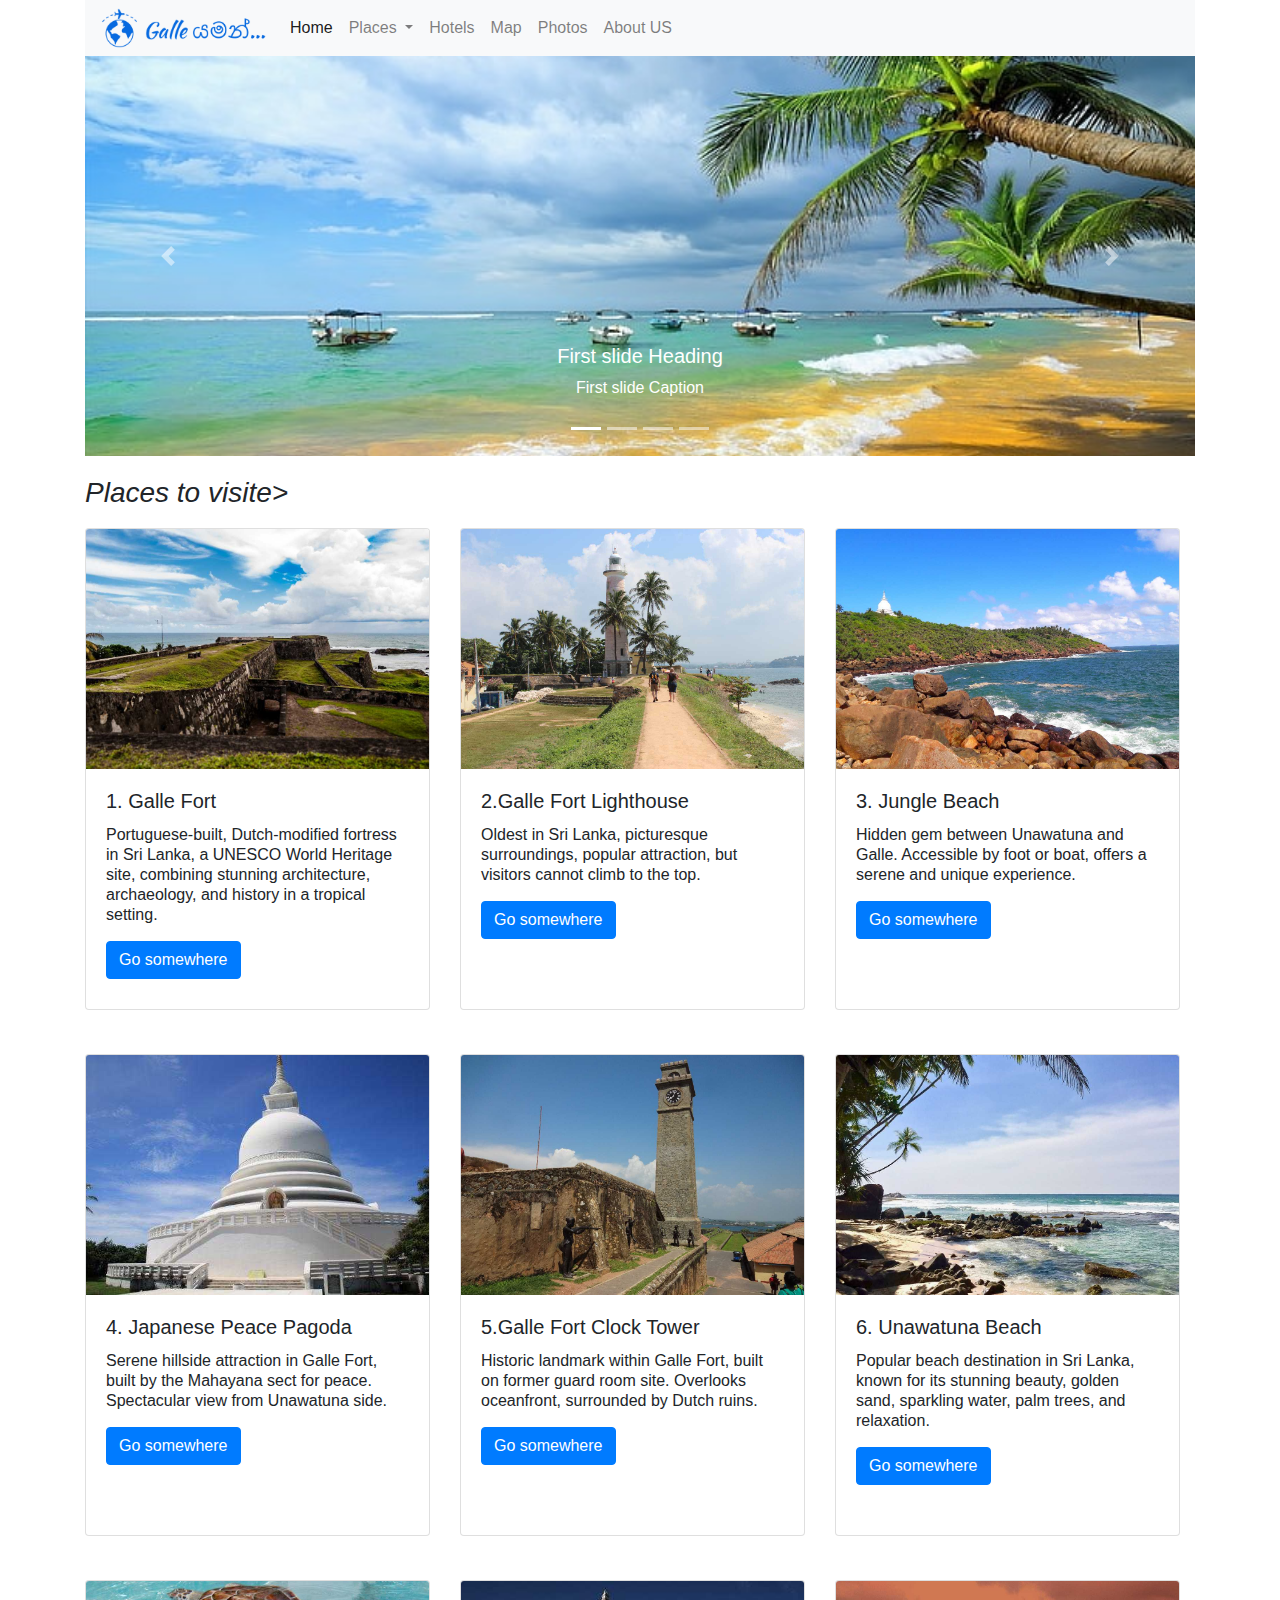
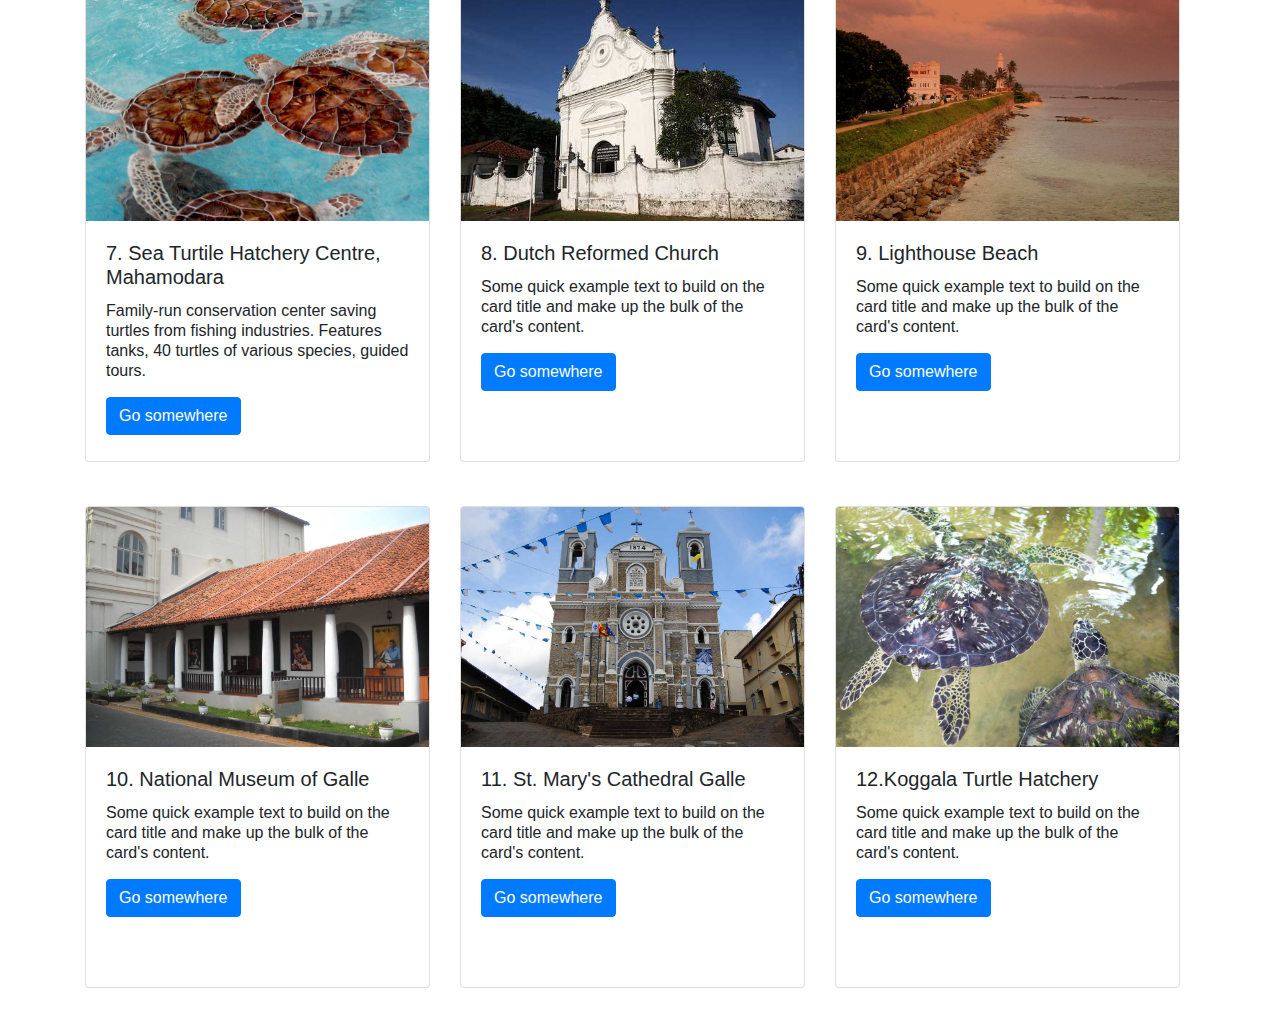
==== index.html @ 8335c32e "Uploaded the code first time" ====
<!DOCTYPE html>
<html lang="en">
  <head>
    <meta charset="utf-8">
	<meta http-equiv="X-UA-Compatible" content="IE=edge">
	<meta name="viewport" content="width=device-width, initial-scale=1">
    <title>Untitled Document</title>
    <!-- Bootstrap -->
  <link href="css/bootstrap-4.4.1.css" rel="stylesheet">
  <link href="style.css" rel="stylesheet" type="text/css">
  </head>
  <body>
<div class="container-fluid">
  <div class="container">
    <nav class="navbar navbar-expand-lg navbar-light bg-light"> <a class="navbar-brand" href="#">&nbsp;</a>
      <button class="navbar-toggler" type="button" data-toggle="collapse" data-target="#navbarSupportedContent1" aria-controls="navbarSupportedContent1" aria-expanded="false" aria-label="Toggle navigation"> <span class="navbar-toggler-icon"></span> </button>
      <div class="collapse navbar-collapse" id="navbarSupportedContent1">
        <ul class="navbar-nav mr-auto">
          <li class="nav-item active"> <a class="nav-link" href="index.html">Home <span class="sr-only">(current)</span></a> </li>
          
          <li class="nav-item dropdown"> <a class="nav-link dropdown-toggle" href="#" id="navbarDropdown1" role="button" data-toggle="dropdown" aria-haspopup="true" aria-expanded="false"> Places </a>
            <div class="dropdown-menu" aria-labelledby="navbarDropdown1"> 
              <a class="dropdown-item" href="#">1. Galle Fort</a> 
              <a class="dropdown-item" href="#">2. Galle Fort Lighthouse</a>
              <a class="dropdown-item" href="#">3. Jungle Beach</a>
              <a class="dropdown-item" href="#">4. Japanese Peace Pegoda</a>
              <a class="dropdown-item" href="#">5. Galle Fort Clock Tower</a>
              <a class="dropdown-item" href="#">6. Unawatuna Beach</a>
              <a class="dropdown-item" href="#">7. Sea Turtle Hetchery Centre, Mahamodara</a>
              <a class="dropdown-item" href="#">8. Dutch Reformed Church</a>
              <a class="dropdown-item" href="#">9. Lighthouse Beach</a>
              <a class="dropdown-item" href="#">10. National Museum of Galle</a>
              <a class="dropdown-item" href="#">11. St. Mary's Cathedral Galle</a>
              <a class="dropdown-item" href="#">12. Koggala Turtle Hatchery</a>
              <a class="dropdown-item" href="#">13. Barefoot Store</a>
              <a class="dropdown-item" href="#">14. National Maritime Museum Galle</a>
              <a class="dropdown-item" href="#">15. Flag Rock</a>
              <a class="dropdown-item" href="#">16. Dutch Hospital Shopping Precinct</a>
              <a class="dropdown-item" href="#">17. Historical Mansion Museum, Galle</a>
              <a class="dropdown-item" href="#">18. Sinharaja Forest Reserve</a>
              <a class="dropdown-item" href="#">19. Whale watching in Mirissa</a>
              <a class="dropdown-item" href="#">20. Meeran Jumma Masjid</a>
              <a class="dropdown-item" href="#">21. Hikkaduwa Beach</a>
              <a class="dropdown-item" href="#">22. Dalawella Beach</a>
              <a class="dropdown-item" href="#">23. Ahungalla Beach</a>
              <a class="dropdown-item" href="#">24. Induruwa Beach</a>
              <a class="dropdown-item" href="#">25. Rumansala south Beach</a>
              <a class="dropdown-item" href="#">26. Sri Sudharmalaya Buddhist Temple</a>
              
              
              
              <div class="dropdown-divider"></div>
              <a class="dropdown-item" href="#">Something else here</a> 
            </div>
          </li>
          <li class="nav-item"> <a class="nav-link" href="hotels.html">Hotels</a></li>
          <li class="nav-item"> <a class="nav-link" href="#" >Map</a></li>
          <li class="nav-item"> <a class="nav-link" href="#">Photos</a></li>
          <li class="nav-item"> <a class="nav-link" href="#">About US</a></li>
          <li class="nav-item"> </li>
          <li class="nav-item"> </li>
        </ul>
        <form class="form-inline my-2 my-lg-0">
        </form>
      </div>
    </nav>
    <div id="carouselExampleIndicators1" class="carousel slide" data-ride="carousel" style="background-color: grey">
      <ol class="carousel-indicators">
        <li data-target="#carouselExampleIndicators1" data-slide-to="0" class="active"></li>
        <li data-target="#carouselExampleIndicators1" data-slide-to="1"></li>
        <li data-target="#carouselExampleIndicators1" data-slide-to="2"></li>
        <li data-target="#carouselExampleIndicators1" data-slide-to="3"></li>
      </ol>
      <div class="carousel-inner" role="listbox">
        <div class="carousel-item carousel-item1 active"> 
          <div class="carousel-caption">
            <h5>First slide Heading</h5>
            <p>First slide Caption</p>
          </div>
        </div>
  <div class="carousel-item carousel-item2"> 
    <div class="carousel-caption">
      <h5>Third slide Heading</h5>
      <p>Third slide Caption</p>
      </div>
    </div>
        <div class="carousel-item carousel-item3"> 
          <div class="carousel-caption">
            <h5>Third slide Heading</h5>
            <p>Third slide Caption</p>
          </div>
        </div>
        <div class="carousel-item carousel-item4"> 
          <div class="carousel-caption">
            <h5>Third slide Heading</h5>
            <p>Third slide Caption</p>
          </div>
        </div>
  <a class="carousel-control-prev" href="#carouselExampleIndicators1" role="button" data-slide="prev"> <span class="carousel-control-prev-icon" aria-hidden="true"></span> <span class="sr-only">Previous</span> </a> <a class="carousel-control-next" href="#carouselExampleIndicators1" role="button" data-slide="next"> <span class="carousel-control-next-icon" aria-hidden="true"></span> <span class="sr-only">Next</span> </a> </div>
    </div>
    <div class="container container1">
      <h3 class=""><em>Places to visite&gt;</em></h3>
  <div class="container" style="padding-left: 0; padding-right: ">
    <div class="row">
      <div class="col-lg-4">
        <div class="card col-md-4 col-lg-12"> <div class="card-img-top cart-img-1"> </div>
          <div class="card-body">
            <h5 class="card-title">1. Galle Fort</h5>
            <p class="card-text text-left">Portuguese-built, Dutch-modified fortress in Sri Lanka, a UNESCO World Heritage site, combining stunning architecture, archaeology, and history in a tropical setting.</p>
            <a href="#" class="btn btn-primary">Go somewhere</a> 
            </div>
          </div>
        &nbsp;</div>
      <div class="col-lg-4">
        <div class="card col-md-4 col-lg-12"> <div class="card-img-top cart-img-2"> </div>
          <div class="card-body">
            <h5 class="card-title">2.Galle Fort Lighthouse</h5>
            <p class="card-text">Oldest in Sri Lanka, picturesque surroundings, popular attraction, but visitors cannot climb to the top.</p>
            <a href="#" class="btn btn-primary">Go somewhere</a> </div>
          </div>
        &nbsp;</div>
      <div class="col-lg-4">
        <div class="card col-md-4 col-lg-12"> <div class="card-img-top cart-img-3"> </div>
          <div class="card-body">
            <h5 class="card-title">3. Jungle Beach</h5>
            <p class="card-text">Hidden gem between Unawatuna and Galle. Accessible by foot or boat, offers a serene and unique experience.</p>
            <a href="#" class="btn btn-primary">Go somewhere</a> </div>
          </div>
        &nbsp;</div>
      </div>
    <div class="row">
      <div class="col-lg-4">
        <div class="card col-md-4 col-lg-12"> <div class="card-img-top cart-img-4"> </div>
          <div class="card-body">
            <h5 class="card-title">4. Japanese Peace Pagoda</h5>
            <p class="card-text">Serene hillside attraction in Galle Fort, built by the Mahayana sect for peace. Spectacular view from Unawatuna side.</p>
            <a href="#" class="btn btn-primary">Go somewhere</a></div>
          </div>
        &nbsp;</div>
      <div class="col-lg-4">
        <div class="card col-md-4 col-lg-12"> <div class="card-img-top cart-img-5"> </div>
          <div class="card-body">
            <h5 class="card-title">5.Galle Fort Clock Tower</h5>
            <p class="card-text">Historic landmark within Galle Fort, built on former guard room site. Overlooks oceanfront, surrounded by Dutch ruins.</p>
            <a href="#" class="btn btn-primary">Go somewhere</a></div>
          </div>
        &nbsp;</div>
      <div class="col-lg-4">
        <div class="card col-md-4 col-lg-12"> <div class="card-img-top cart-img-6"> </div>
          <div class="card-body">
            <h5 class="card-title">6. Unawatuna Beach</h5>
            <p class="card-text">Popular beach destination in Sri Lanka, known for its stunning beauty, golden sand, sparkling water, palm trees, and relaxation.</p>
            <a href="#" class="btn btn-primary">Go somewhere</a></div>
          </div>
        &nbsp;</div>
      </div>
    <div class="row">
      <div class="col-lg-4">
        <div class="card col-md-4 col-lg-12"> <div class="card-img-top cart-img-7"> </div>
          <div class="card-body">
            <h5 class="card-title">7. Sea Turtile Hatchery Centre, Mahamodara</h5>
            <p class="card-text">Family-run conservation center saving turtles from fishing industries. Features tanks, 40 turtles of various species, guided tours.</p>
            <a href="#" class="btn btn-primary">Go somewhere</a></div>
          </div>
        &nbsp;</div>
      <div class="col-lg-4">
        <div class="card col-md-4 col-lg-12"> <div class="card-img-top cart-img-8"> </div>
          <div class="card-body">
            <h5 class="card-title">8. Dutch Reformed Church</h5>
            <p class="card-text">Some quick example text to build on the card title and make up the bulk of the card's content.</p>
            <a href="#" class="btn btn-primary">Go somewhere</a></div>
          </div>
        &nbsp;</div>
      <div class="col-lg-4">
        <div class="card col-md-4 col-lg-12"> <div class="card-img-top cart-img-9"> </div>
          <div class="card-body">
            <h5 class="card-title">9. Lighthouse Beach</h5>
            <p class="card-text">Some quick example text to build on the card title and make up the bulk of the card's content.</p>
            <a href="#" class="btn btn-primary">Go somewhere</a></div>
          </div>
        &nbsp;</div>
      </div>
    <div class="row">
      <div class="col-lg-4">
        <div class="card col-md-4 col-lg-12"> <div class="card-img-top cart-img-10"> </div>
          <div class="card-body">
            <h5 class="card-title">10. National Museum of Galle</h5>
            <p class="card-text">Some quick example text to build on the card title and make up the bulk of the card's content.</p>
            <a href="#" class="btn btn-primary">Go somewhere</a></div>
          </div>
        &nbsp;</div>
      <div class="col-lg-4">
        <div class="card col-md-4 col-lg-12"> <div class="card-img-top cart-img-11"> </div>
          <div class="card-body">
            <h5 class="card-title">11. St. Mary's Cathedral Galle</h5>
            <p class="card-text">Some quick example text to build on the card title and make up the bulk of the card's content.</p>
            <a href="#" class="btn btn-primary">Go somewhere</a></div>
          </div>
        &nbsp;</div>
      <div class="col-lg-4">
        <div class="card col-md-4 col-lg-12"> <div class="card-img-top cart-img-12"> </div>
          <div class="card-body">
            <h5 class="card-title">12.Koggala Turtle Hatchery</h5>
            <p class="card-text">Some quick example text to build on the card title and make up the bulk of the card's content.</p>
            <a href="#" class="btn btn-primary">Go somewhere</a></div>
          </div>
        &nbsp;</div>
      </div>
    </div>
  </div>
  </div>
</div>
<!-- body code goes here -->
	<!-- jQuery (necessary for Bootstrap's JavaScript plugins) --> 
	<script src="js/jquery-3.4.1.min.js"></script>

	<!-- Include all compiled plugins (below), or include individual files as needed -->
	<script src="js/popper.min.js"></script> 
	<script src="js/bootstrap-4.4.1.js"></script>
  </body>
</html>
---- style.css ----
.carousel-inner .carousel-item.active .d-block.mx-auto {
}
.carousel-item > img {
    width: 100%;
	height: 400px;
	background-size: cover;
	background-position: center
https://encrypted-tbn2.gstatic.com/images?q=tbn:ANd9GcQfy-5I76jy3GWAch8vVCTjsGsZKeQMLvMKj8sd3qapRP8qzIwmhttps://encrypted-tbn2.gstatic.com/images?q=tbn:ANd9GcQfy-5I76jy3GWAch8vVCTjsGsZKeQMLvMKj8sd3qapRP8qzIwmhttps://encrypted-tbn2.gstatic.com/images?q=tbn:ANd9GcQfy-5I76jy3GWAch8vVCTjsGsZKeQMLvMKj8sd3qapRP8qzIwmhttps://encrypted-tbn2.gstatic.com/images?q=tbn:ANd9GcQfy-5I76jy3GWAch8vVCTjsGsZKeQMLvMKj8sd3qapRP8qzIwm}

.carousel-item1 {
	background-image: url("images/banner-img-1.jpg");
}

.carousel-item {
	height: 400px;
	background-size: cover;
	background-repeat: no-repeat;
	background-position: center;
}

.carousel-item2 {
	background-image: url("images/banner-img-2.jpg");
}

.carousel-item3 {
	background-image: url("images/banner-img-3.jpg");
}

.carousel-item4 {
	background-image: url("images/banner-img-4.jpg");
}


@media (max-width:575px){
	.container-fluid{
    padding-left: 0;
    padding-right: 0;
    text-shadow: 0px 0px #BF0003;
    background-color: #FF1F23;
	}


	
	.container{
		padding-left: 0;
		padding-right: 0;
	}
}
h3 {
	padding-top: 20px;
	padding-bottom: 10px;
	
}


.container1 {
	padding-left: 0;
	padding-right: 0;
}


.navbar-nav > li:hover{
	border-bottom: 2px solid #46A0F5;
}






.navbar > a {
	width: 165px;
	background-image: url("images/logo.png");
	background-size: cover;
	background-position: center;
	background-repeat: no-repeat;

}


.card{
	padding-left: 0;
	padding-right: 0;
}

.card > div{
	width: 100%;
	height: 240px;
	background-size: cover;
	background-repeat: no-repeat;
	background-position: center;
}

.cart-img-1 {
	background-image: url("images/galle-fort.jpg");
}

.card-text {
	line-height: 20px;
}



.row {
	margin-bottom: 20px
}

.cart-img-2 {
	background-image: url("images/gall-fort-lighthouse.jpeg");
}

.cart-img-3 {
		background-image: url("images/Jungle-beach.jpg");

}

.cart-img-4 {
			background-image: url("images/japanese-peace-pagoda.jpg");

}

.cart-img-5 {
			background-image: url("images/galle-fort-clock-tower.jpg");

}

.cart-img-6 {
	
}

.cart-img-6 {
			background-image: url("images/unawatuna-beach.jpg");

}

.cart-img-7 {
			background-image: url("images/sea-turtle-hatchery.jpg");
}

.cart-img-8 {
			background-image: url("images/dutch-reformed-church.jpg");
}

.cart-img-9 {
			background-image: url("images/lighthouse-beach.jpg");
}

.cart-img-10 {
			background-image: url("images/national-museum.jpg");
}

.cart-img-11 {
			background-image: url("images/mary's-cathedral.jpg");
}

.cart-img-12 {
	
}

.cart-img-12 {
			background-image: url("images/koggala-turtle-hatchery.jpg");

}
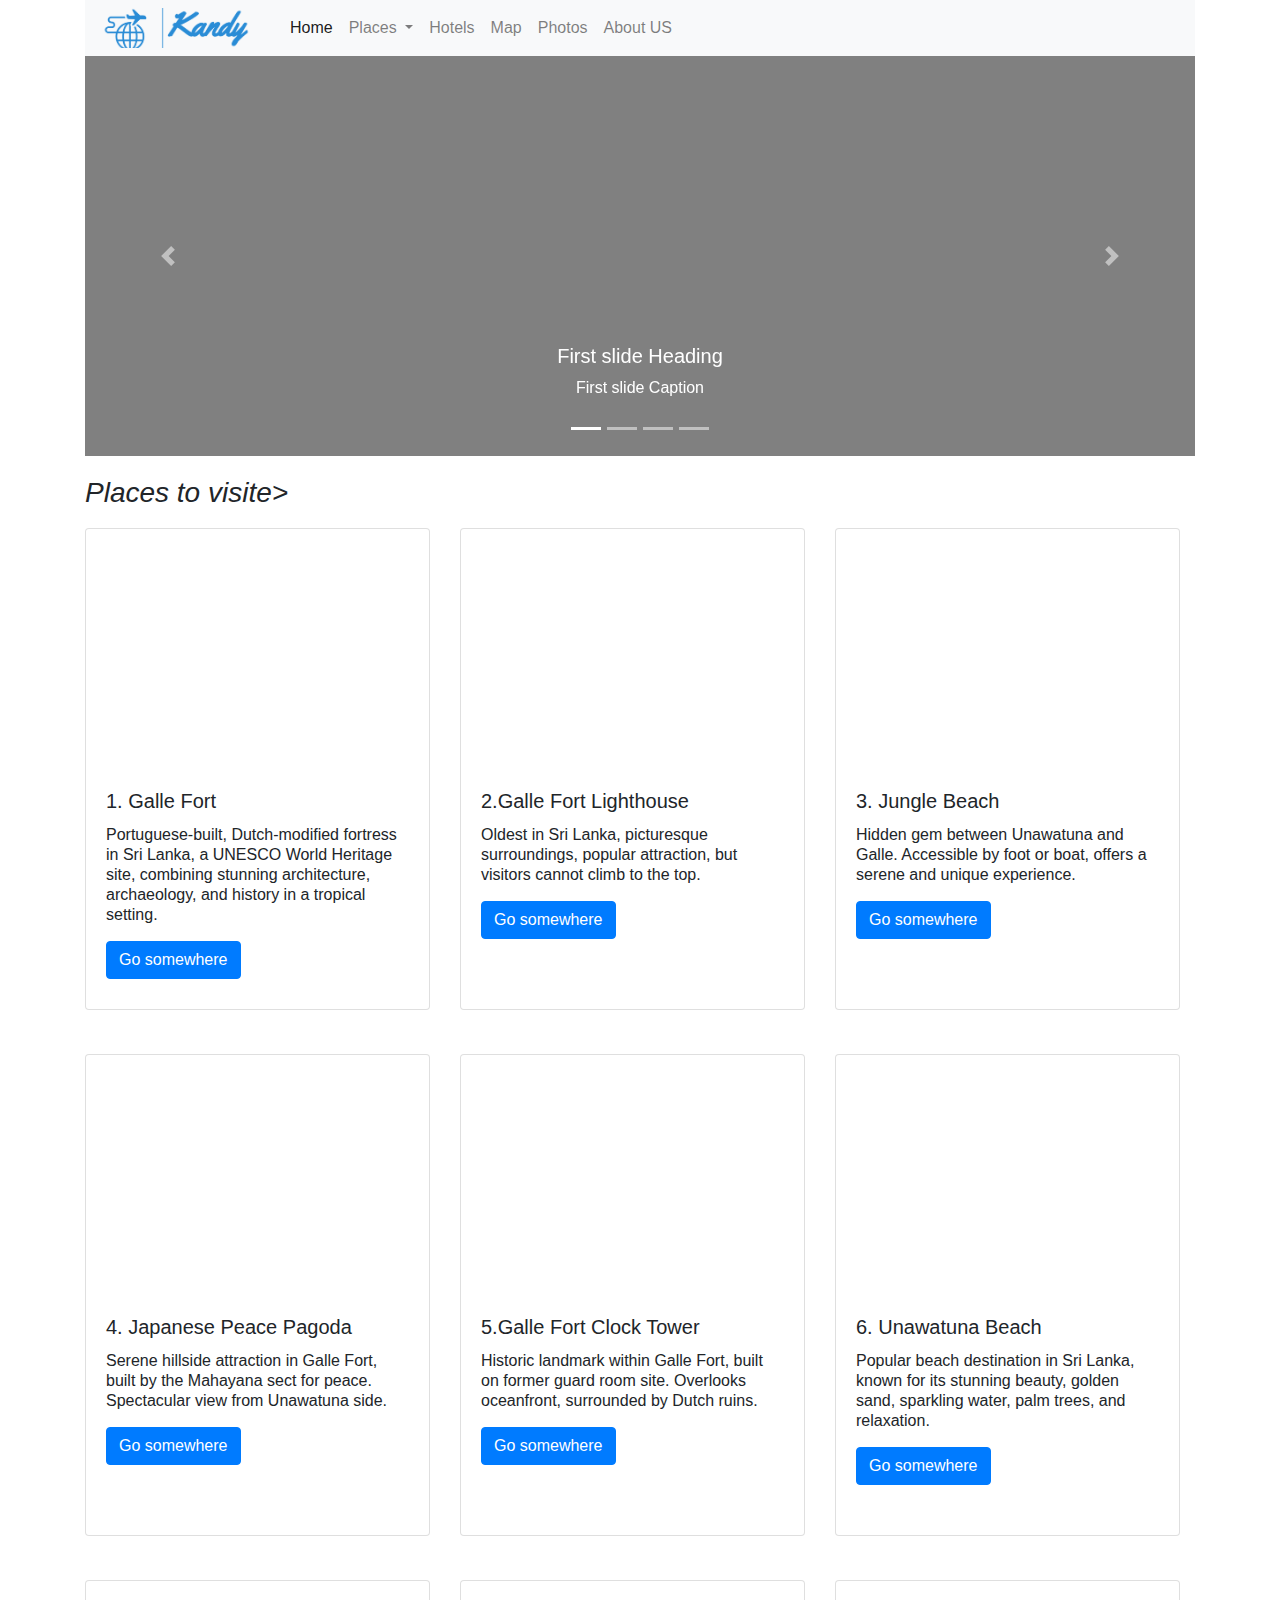
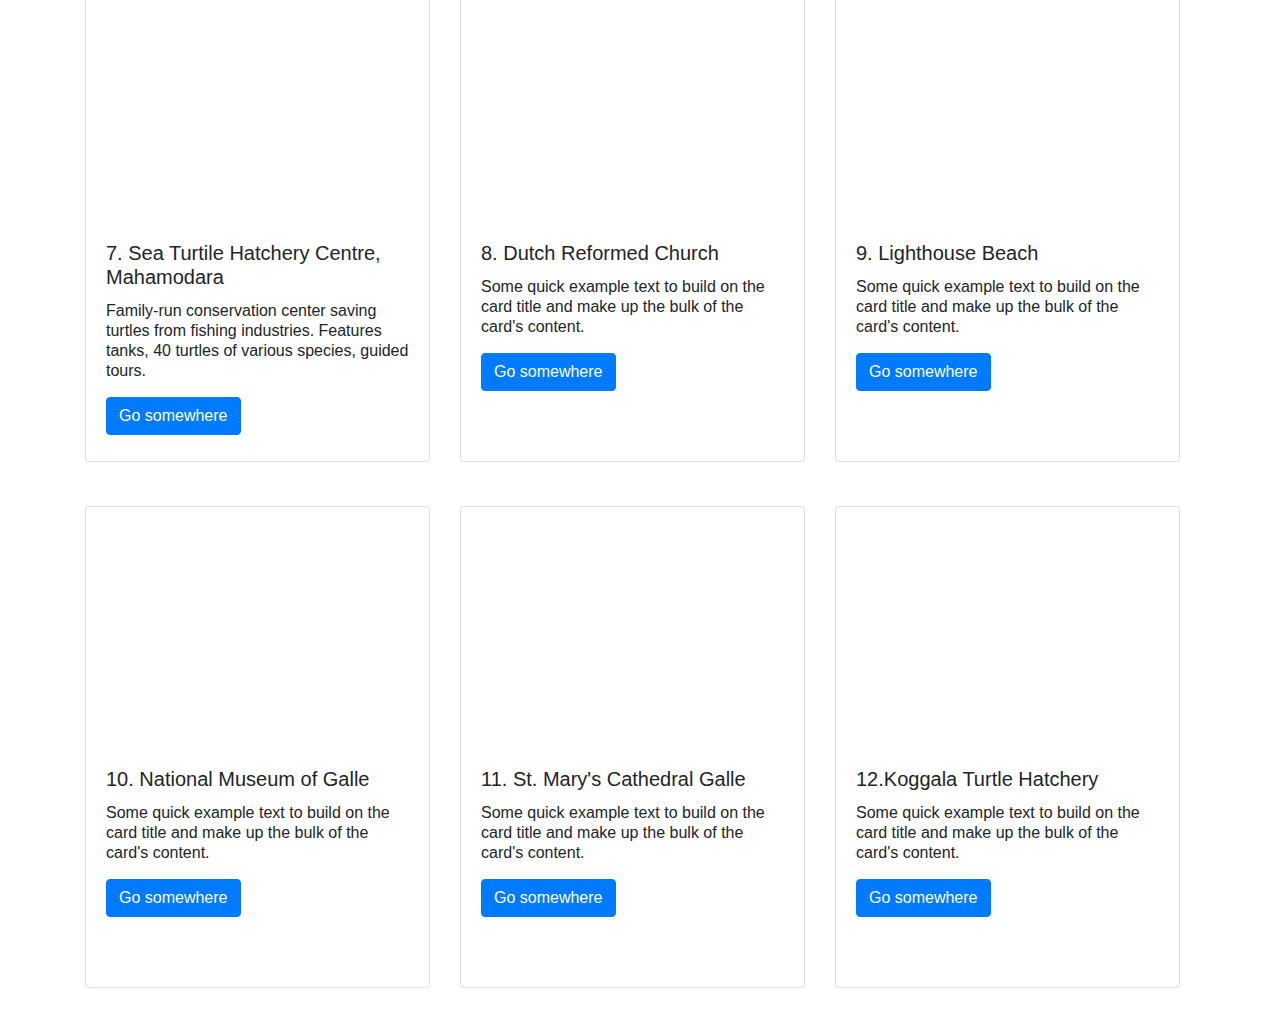
==== commit 94460d9a: "Removed red color background" ====
--- a/index.html
+++ b/index.html
@@ -20,7 +20,7 @@
           
           <li class="nav-item dropdown"> <a class="nav-link dropdown-toggle" href="#" id="navbarDropdown1" role="button" data-toggle="dropdown" aria-haspopup="true" aria-expanded="false"> Places </a>
             <div class="dropdown-menu" aria-labelledby="navbarDropdown1"> 
-              <a class="dropdown-item" href="#">1. Galle Fort</a> 
+              <a class="dropdown-item" href="#">1. Temple of the Sacred Tooth Relic</a> 
               <a class="dropdown-item" href="#">2. Galle Fort Lighthouse</a>
               <a class="dropdown-item" href="#">3. Jungle Beach</a>
               <a class="dropdown-item" href="#">4. Japanese Peace Pegoda</a>
--- a/style.css
+++ b/style.css
@@ -36,7 +36,6 @@
     padding-left: 0;
     padding-right: 0;
     text-shadow: 0px 0px #BF0003;
-    background-color: #FF1F23;
 	}
 
 
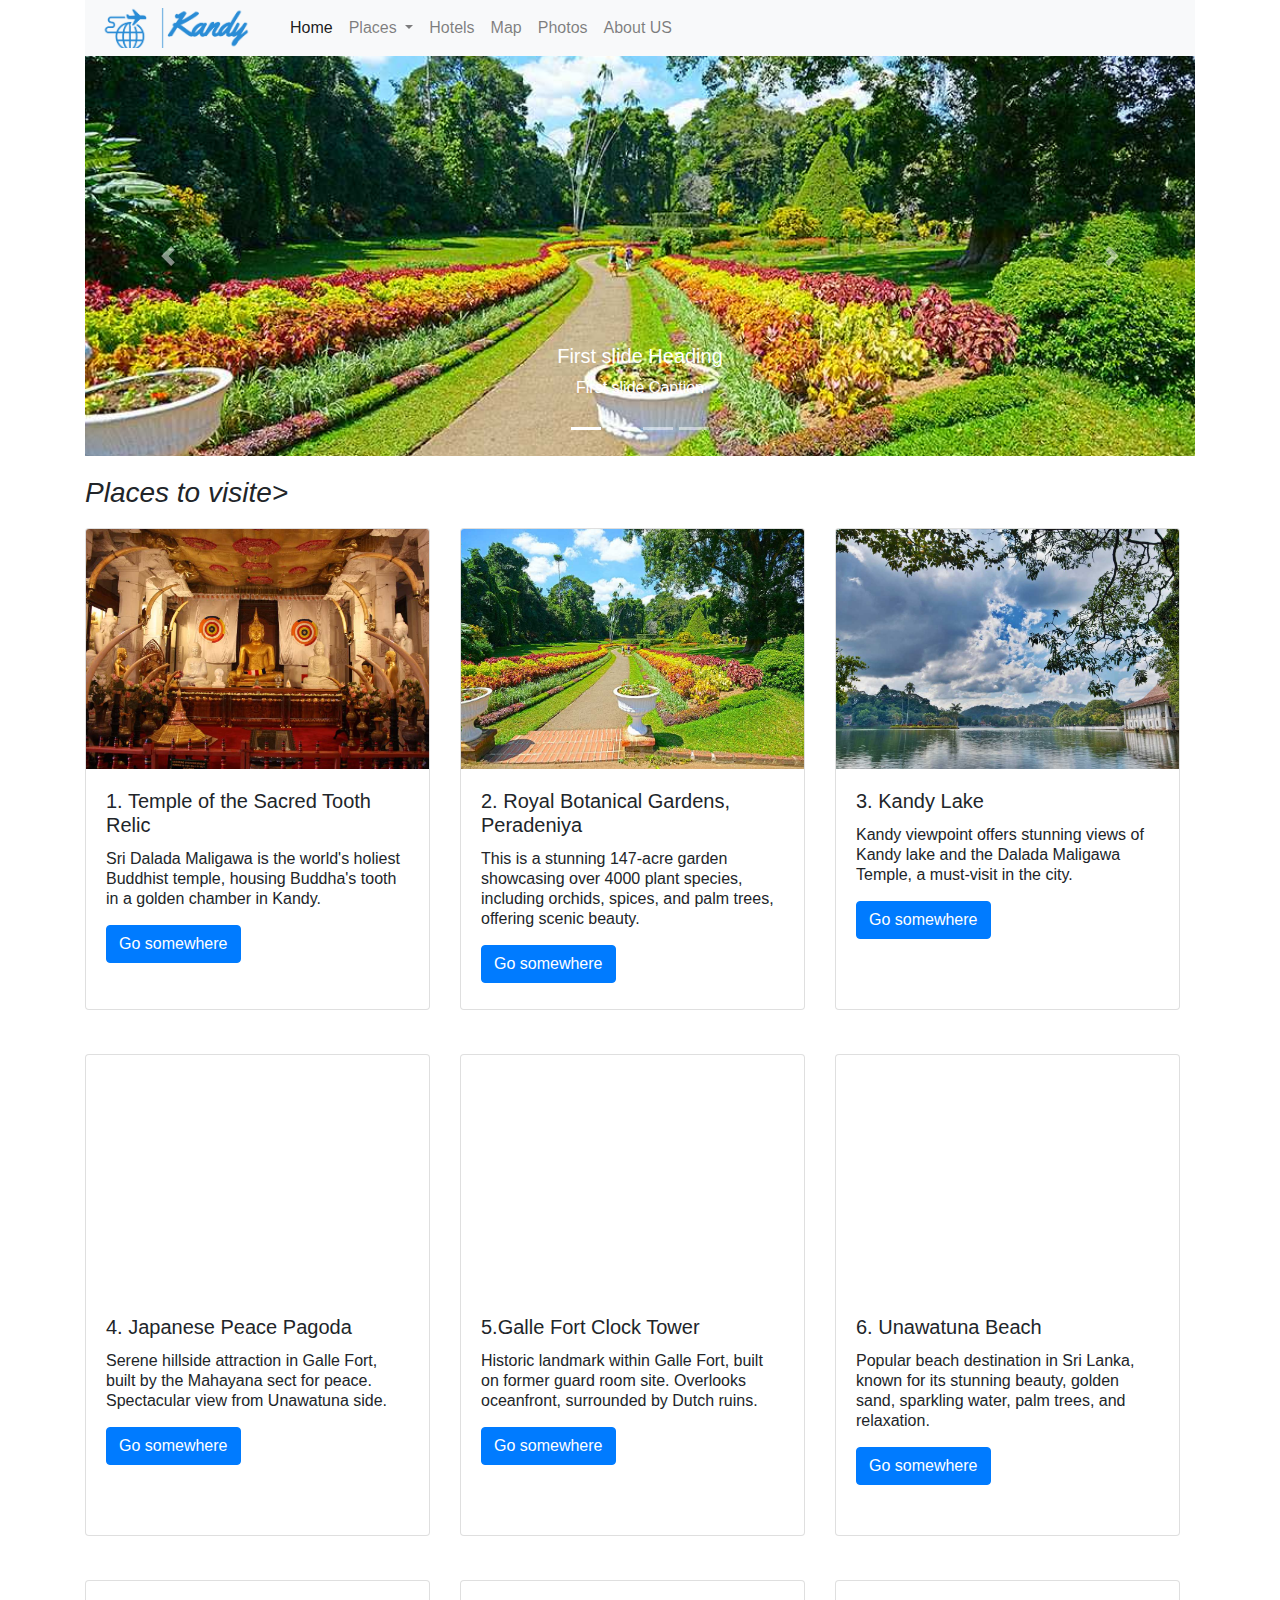
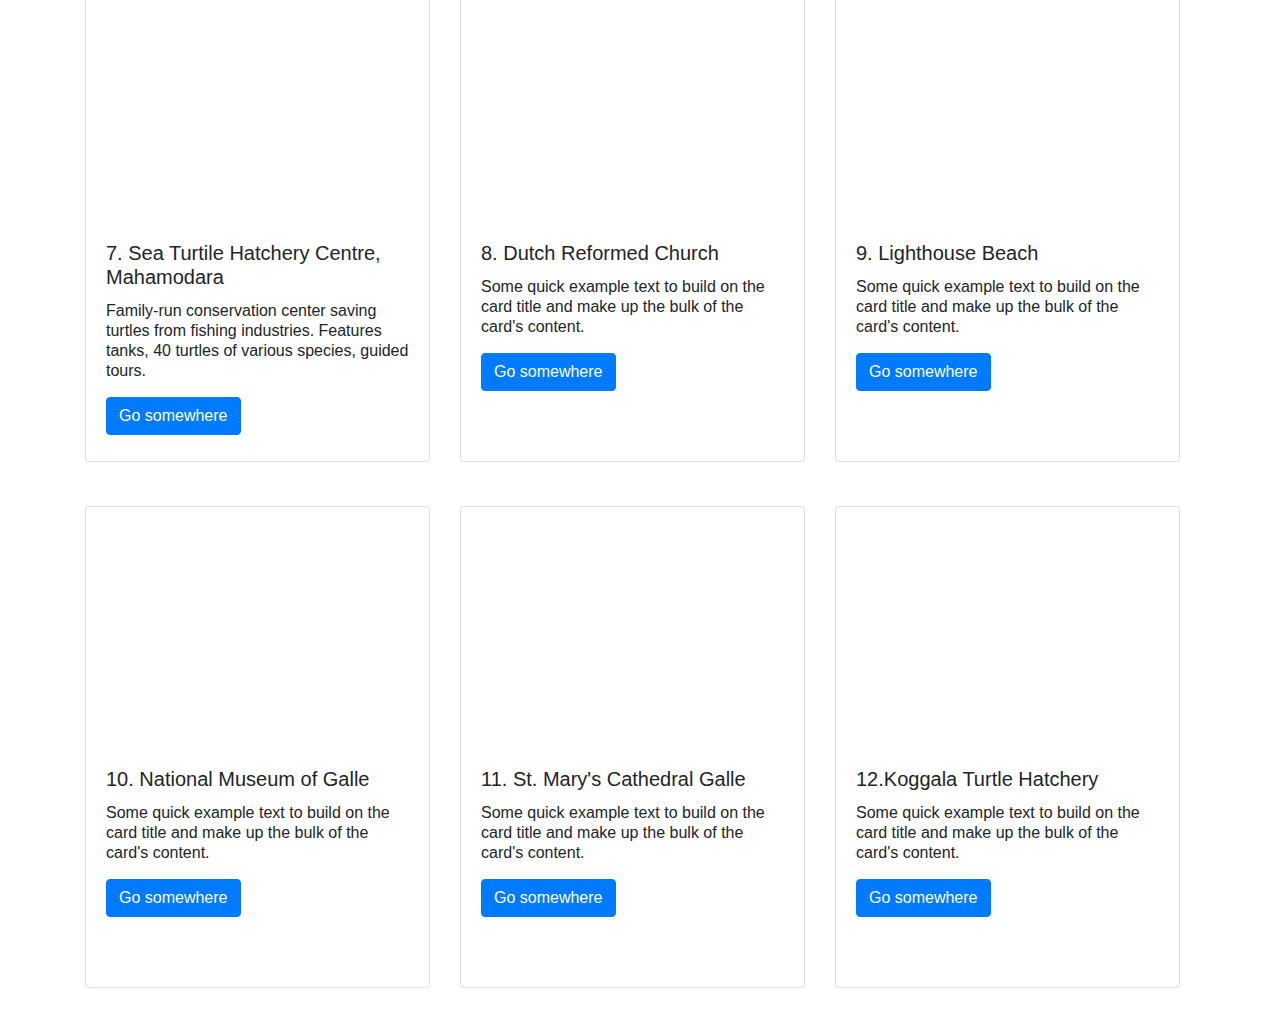
==== commit a94f1374: "commit" ====
--- a/index.html
+++ b/index.html
@@ -21,8 +21,8 @@
           <li class="nav-item dropdown"> <a class="nav-link dropdown-toggle" href="#" id="navbarDropdown1" role="button" data-toggle="dropdown" aria-haspopup="true" aria-expanded="false"> Places </a>
             <div class="dropdown-menu" aria-labelledby="navbarDropdown1"> 
               <a class="dropdown-item" href="#">1. Temple of the Sacred Tooth Relic</a> 
-              <a class="dropdown-item" href="#">2. Galle Fort Lighthouse</a>
-              <a class="dropdown-item" href="#">3. Jungle Beach</a>
+              <a class="dropdown-item" href="#">2. Royal Botanical Gardens, Peradeniya</a>
+              <a class="dropdown-item" href="#">3. Kandy Lake</a>
               <a class="dropdown-item" href="#">4. Japanese Peace Pegoda</a>
               <a class="dropdown-item" href="#">5. Galle Fort Clock Tower</a>
               <a class="dropdown-item" href="#">6. Unawatuna Beach</a>
@@ -105,8 +105,8 @@
       <div class="col-lg-4">
         <div class="card col-md-4 col-lg-12"> <div class="card-img-top cart-img-1"> </div>
           <div class="card-body">
-            <h5 class="card-title">1. Galle Fort</h5>
-            <p class="card-text text-left">Portuguese-built, Dutch-modified fortress in Sri Lanka, a UNESCO World Heritage site, combining stunning architecture, archaeology, and history in a tropical setting.</p>
+            <h5 class="card-title">1. Temple of the Sacred Tooth Relic</h5>
+            <p class="card-text text-left">Sri Dalada Maligawa is the world's holiest Buddhist temple, housing Buddha's tooth in a golden chamber in Kandy.</p>
             <a href="#" class="btn btn-primary">Go somewhere</a> 
             </div>
           </div>
@@ -114,16 +114,16 @@
       <div class="col-lg-4">
         <div class="card col-md-4 col-lg-12"> <div class="card-img-top cart-img-2"> </div>
           <div class="card-body">
-            <h5 class="card-title">2.Galle Fort Lighthouse</h5>
-            <p class="card-text">Oldest in Sri Lanka, picturesque surroundings, popular attraction, but visitors cannot climb to the top.</p>
+            <h5 class="card-title">2. Royal Botanical Gardens, Peradeniya</h5>
+            <p class="card-text">This is a stunning 147-acre garden showcasing over 4000 plant species, including orchids, spices, and palm trees, offering scenic beauty.</p>
             <a href="#" class="btn btn-primary">Go somewhere</a> </div>
           </div>
         &nbsp;</div>
       <div class="col-lg-4">
         <div class="card col-md-4 col-lg-12"> <div class="card-img-top cart-img-3"> </div>
           <div class="card-body">
-            <h5 class="card-title">3. Jungle Beach</h5>
-            <p class="card-text">Hidden gem between Unawatuna and Galle. Accessible by foot or boat, offers a serene and unique experience.</p>
+            <h5 class="card-title">3. Kandy Lake</h5>
+            <p class="card-text">Kandy viewpoint offers stunning views of Kandy lake and the Dalada Maligawa Temple, a must-visit in the city.</p>
             <a href="#" class="btn btn-primary">Go somewhere</a> </div>
           </div>
         &nbsp;</div>
--- a/style.css
+++ b/style.css
@@ -35,7 +35,6 @@
 	.container-fluid{
     padding-left: 0;
     padding-right: 0;
-    text-shadow: 0px 0px #BF0003;
 	}
 
 
@@ -43,6 +42,12 @@
 	.container{
 		padding-left: 0;
 		padding-right: 0;
+	}
+	
+	h3 {
+		padding-left: 20px;
+		font-size: 20px;
+	
 	}
 }
 h3 {
@@ -91,7 +96,7 @@
 }
 
 .cart-img-1 {
-	background-image: url("images/galle-fort.jpg");
+	background-image: url("images/Temple-of-the-Sacred-Tooth-Relic.jpg");
 }
 
 .card-text {
@@ -105,11 +110,11 @@
 }
 
 .cart-img-2 {
-	background-image: url("images/gall-fort-lighthouse.jpeg");
+	background-image: url("images/Royal-Botanical-Gardens.jpg");
 }
 
 .cart-img-3 {
-		background-image: url("images/Jungle-beach.jpg");
+		background-image: url("images/Kandy-Lake.jpg");
 
 }
 
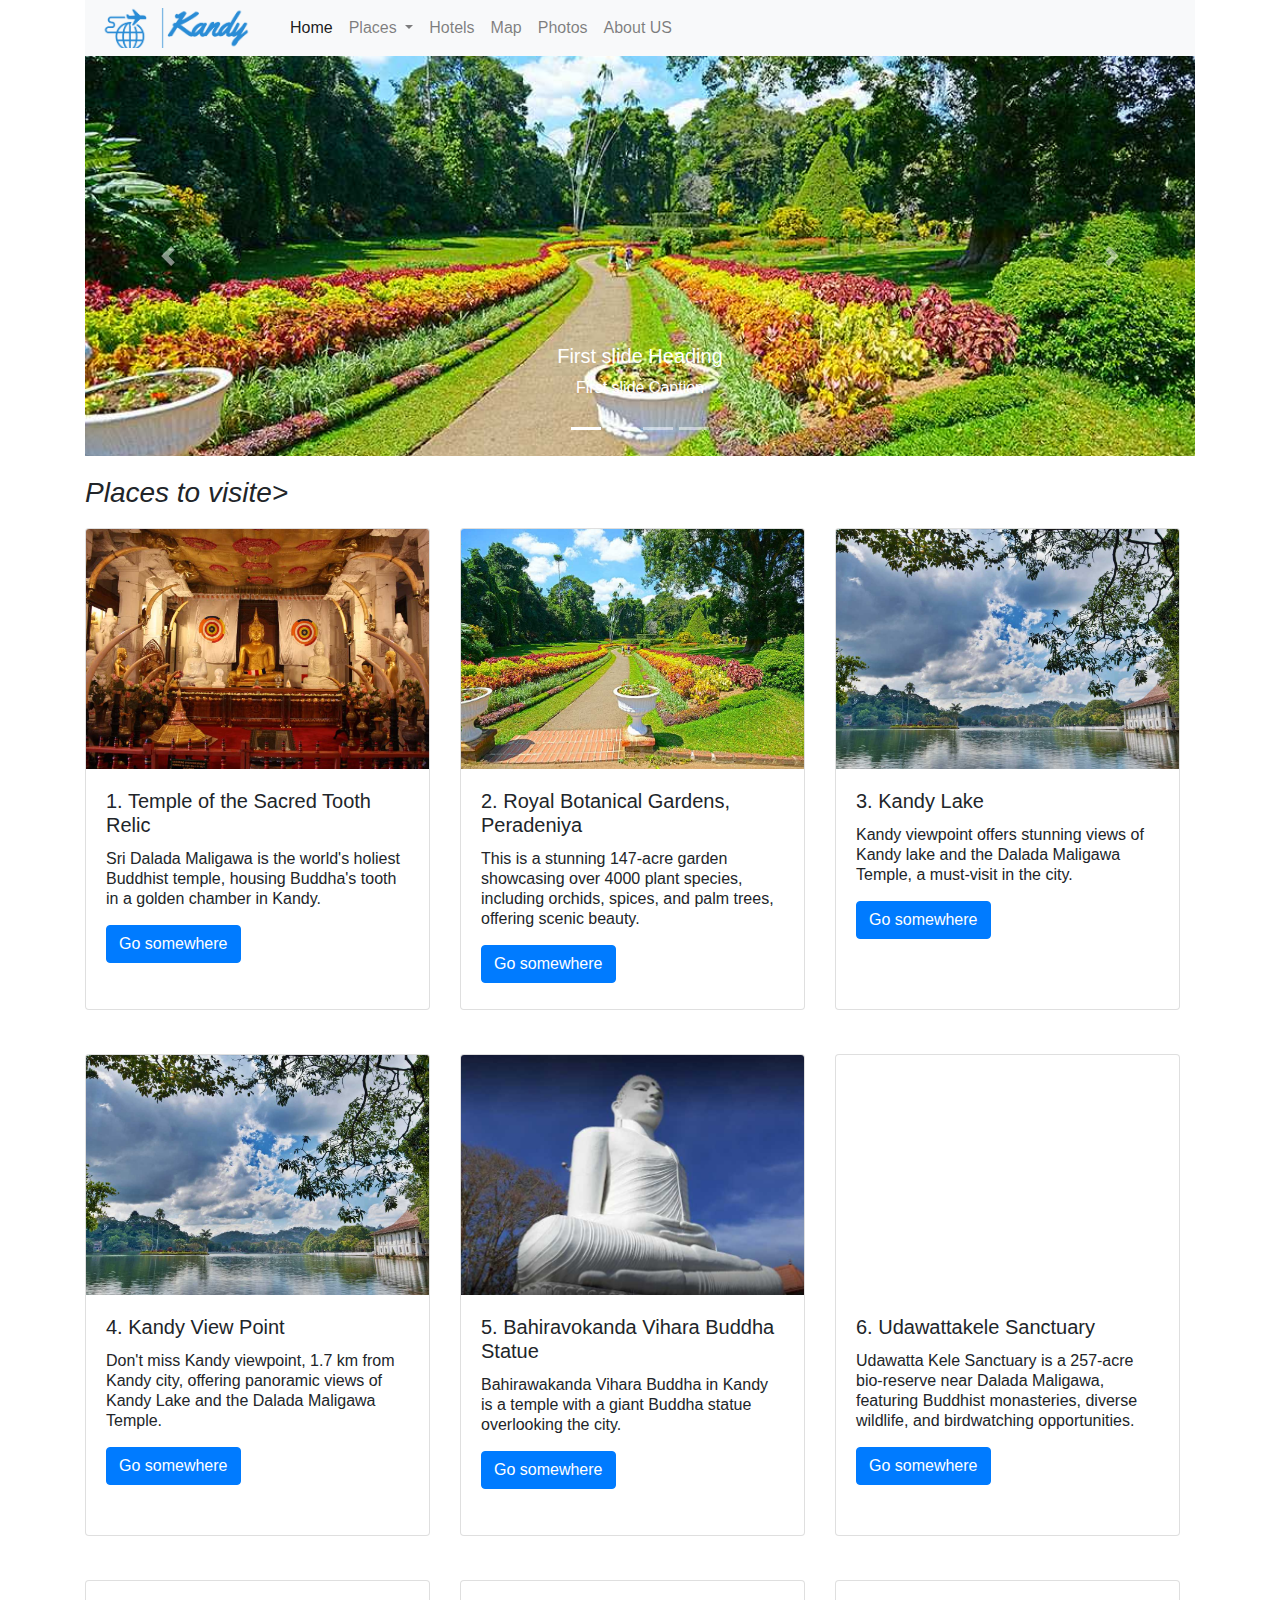
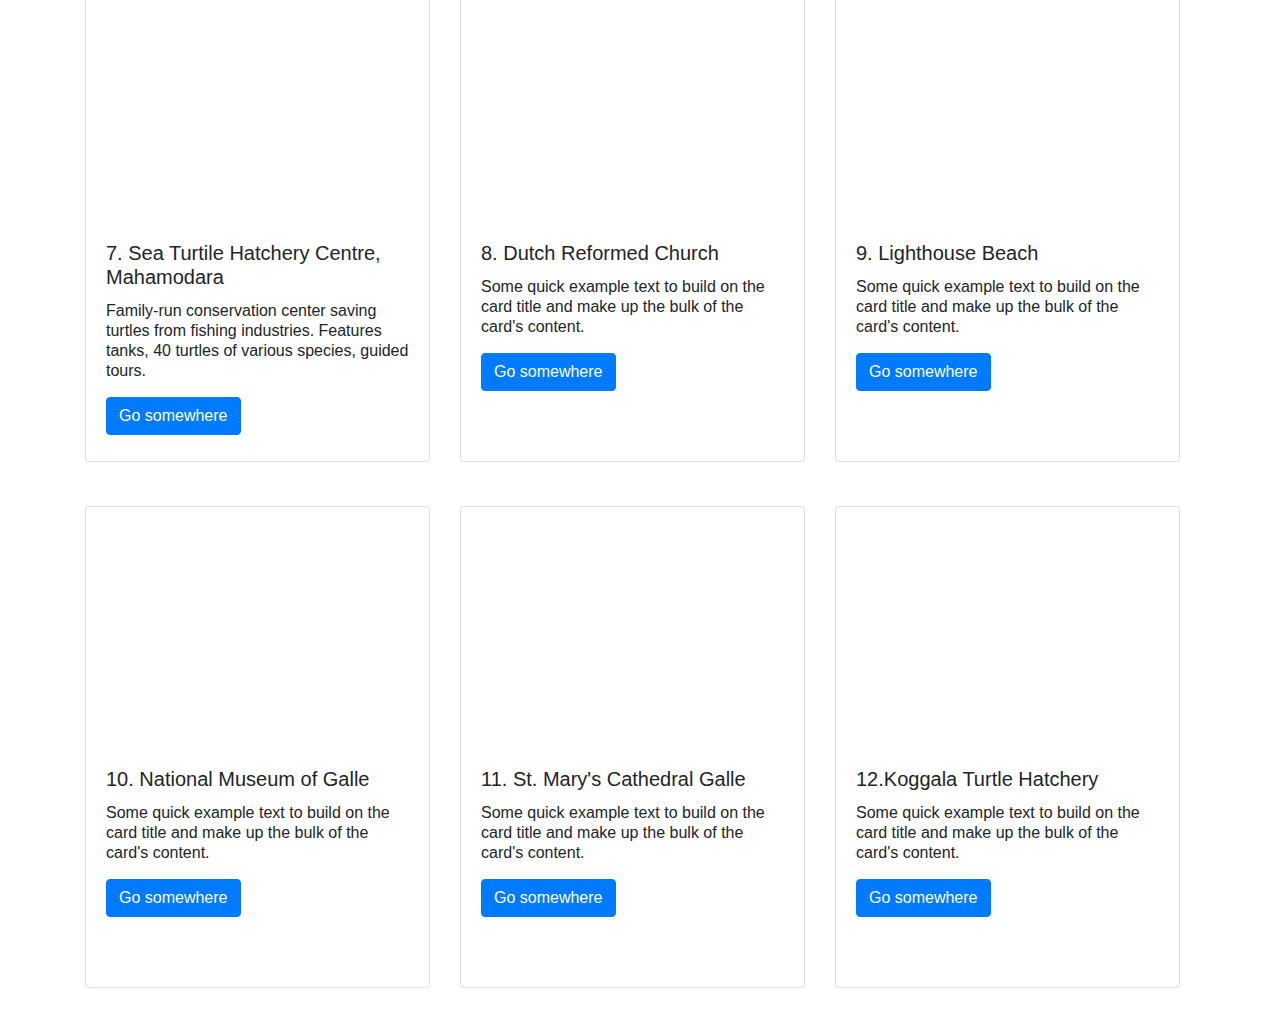
==== commit 45e89825: "commit" ====
--- a/index.html
+++ b/index.html
@@ -23,9 +23,9 @@
               <a class="dropdown-item" href="#">1. Temple of the Sacred Tooth Relic</a> 
               <a class="dropdown-item" href="#">2. Royal Botanical Gardens, Peradeniya</a>
               <a class="dropdown-item" href="#">3. Kandy Lake</a>
-              <a class="dropdown-item" href="#">4. Japanese Peace Pegoda</a>
-              <a class="dropdown-item" href="#">5. Galle Fort Clock Tower</a>
-              <a class="dropdown-item" href="#">6. Unawatuna Beach</a>
+              <a class="dropdown-item" href="#">4. Kandy View Point</a>
+              <a class="dropdown-item" href="#">5. Bahiravokanda Vihara Buddha Statue</a>
+              <a class="dropdown-item" href="#">6. Udawattakele Sanctuary</a>
               <a class="dropdown-item" href="#">7. Sea Turtle Hetchery Centre, Mahamodara</a>
               <a class="dropdown-item" href="#">8. Dutch Reformed Church</a>
               <a class="dropdown-item" href="#">9. Lighthouse Beach</a>
@@ -132,24 +132,24 @@
       <div class="col-lg-4">
         <div class="card col-md-4 col-lg-12"> <div class="card-img-top cart-img-4"> </div>
           <div class="card-body">
-            <h5 class="card-title">4. Japanese Peace Pagoda</h5>
-            <p class="card-text">Serene hillside attraction in Galle Fort, built by the Mahayana sect for peace. Spectacular view from Unawatuna side.</p>
+            <h5 class="card-title">4. Kandy View Point</h5>
+            <p class="card-text">Don't miss Kandy viewpoint, 1.7 km from Kandy city, offering panoramic views of Kandy Lake and the Dalada Maligawa Temple.</p>
             <a href="#" class="btn btn-primary">Go somewhere</a></div>
           </div>
         &nbsp;</div>
       <div class="col-lg-4">
         <div class="card col-md-4 col-lg-12"> <div class="card-img-top cart-img-5"> </div>
           <div class="card-body">
-            <h5 class="card-title">5.Galle Fort Clock Tower</h5>
-            <p class="card-text">Historic landmark within Galle Fort, built on former guard room site. Overlooks oceanfront, surrounded by Dutch ruins.</p>
+            <h5 class="card-title">5.   Bahiravokanda Vihara Buddha Statue</h5>
+            <p class="card-text">Bahirawakanda Vihara Buddha in Kandy is a temple with a giant Buddha statue overlooking the city.</p>
             <a href="#" class="btn btn-primary">Go somewhere</a></div>
           </div>
         &nbsp;</div>
       <div class="col-lg-4">
         <div class="card col-md-4 col-lg-12"> <div class="card-img-top cart-img-6"> </div>
           <div class="card-body">
-            <h5 class="card-title">6. Unawatuna Beach</h5>
-            <p class="card-text">Popular beach destination in Sri Lanka, known for its stunning beauty, golden sand, sparkling water, palm trees, and relaxation.</p>
+            <h5 class="card-title">6.&nbsp;Udawattakele Sanctuary</h5>
+            <p class="card-text">Udawatta Kele Sanctuary is a 257-acre bio-reserve near Dalada Maligawa, featuring Buddhist monasteries, diverse wildlife, and birdwatching opportunities.</p>
             <a href="#" class="btn btn-primary">Go somewhere</a></div>
           </div>
         &nbsp;</div>
--- a/style.css
+++ b/style.css
@@ -119,17 +119,17 @@
 }
 
 .cart-img-4 {
-			background-image: url("images/japanese-peace-pagoda.jpg");
+			background-image: url("images/Kandy-Lake.jpg");
 
 }
 
 .cart-img-5 {
-			background-image: url("images/galle-fort-clock-tower.jpg");
+			background-image: url("images/Bahiravokanda-Vihara-Buddha-Statue.png");
 
 }
 
 .cart-img-6 {
-	
+	background-image: url("images/Udawattakele-Sanctuary.jpeg");
 }
 
 .cart-img-6 {
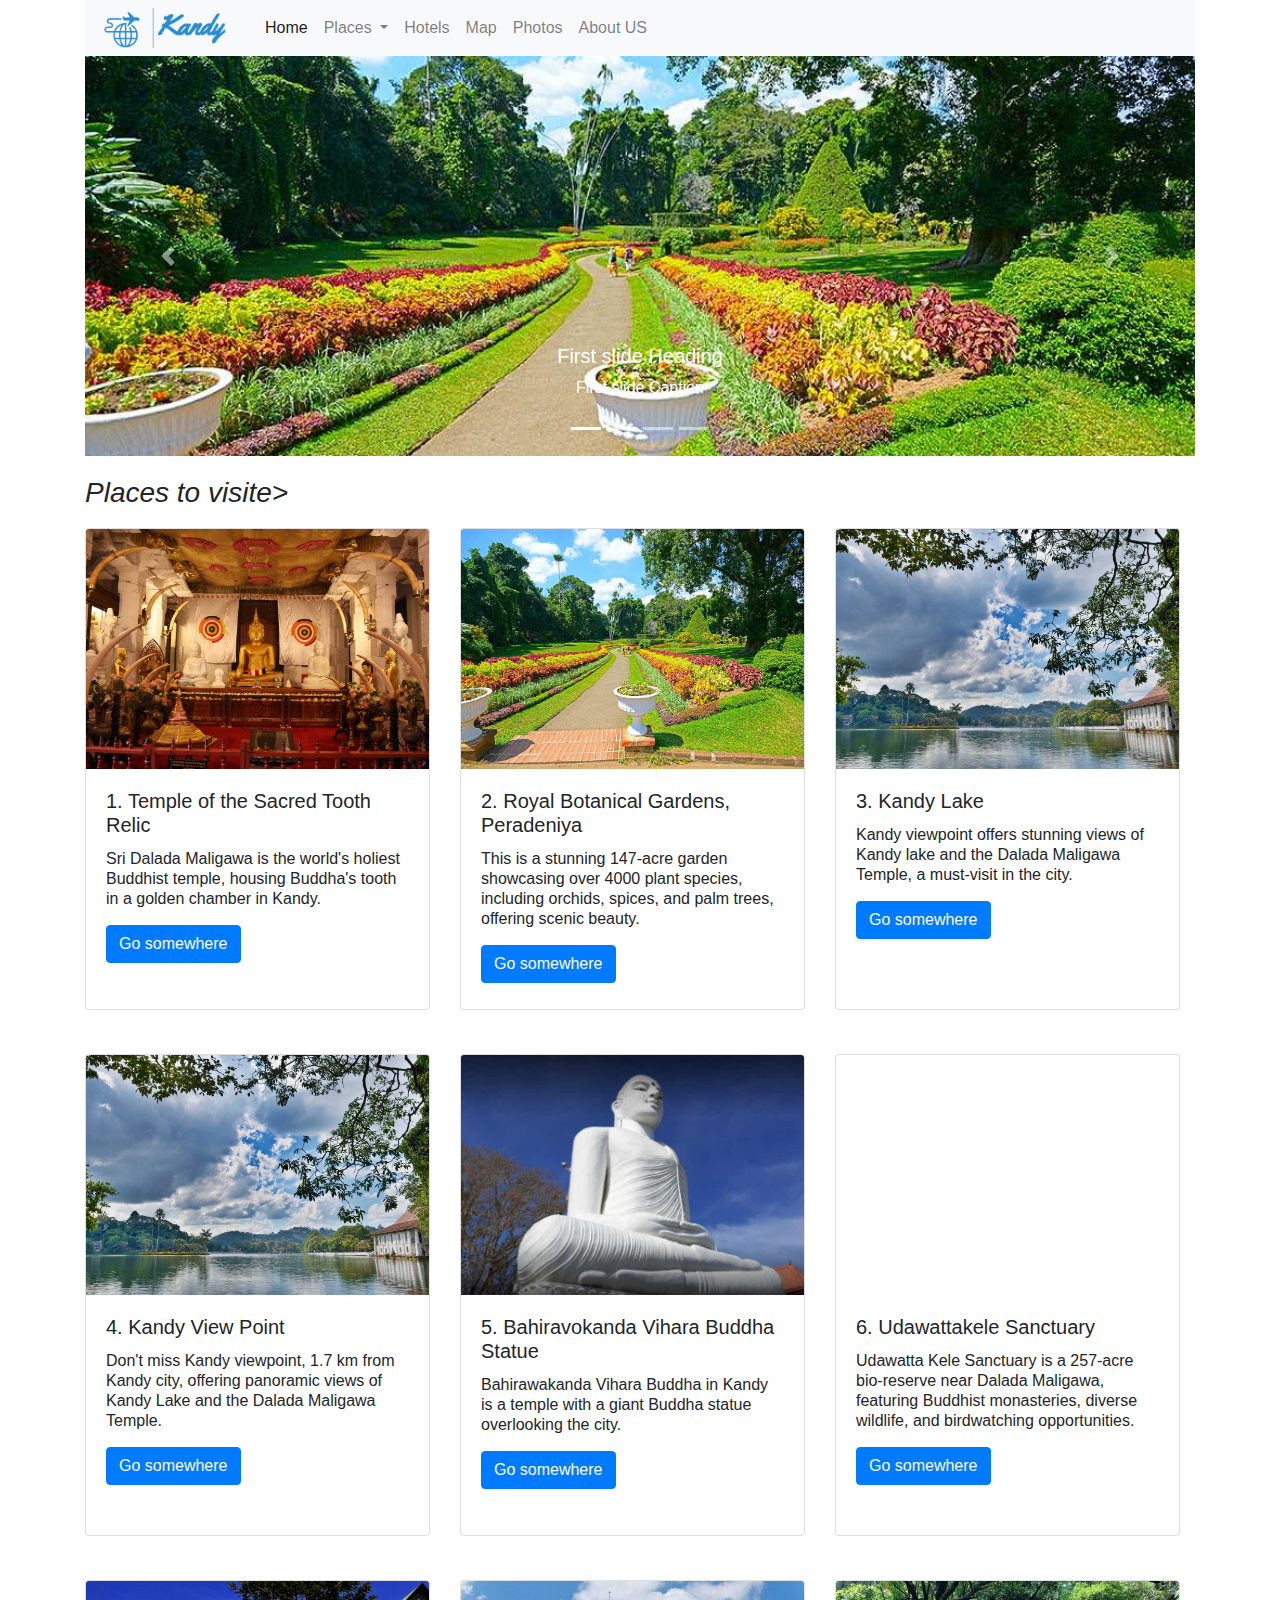
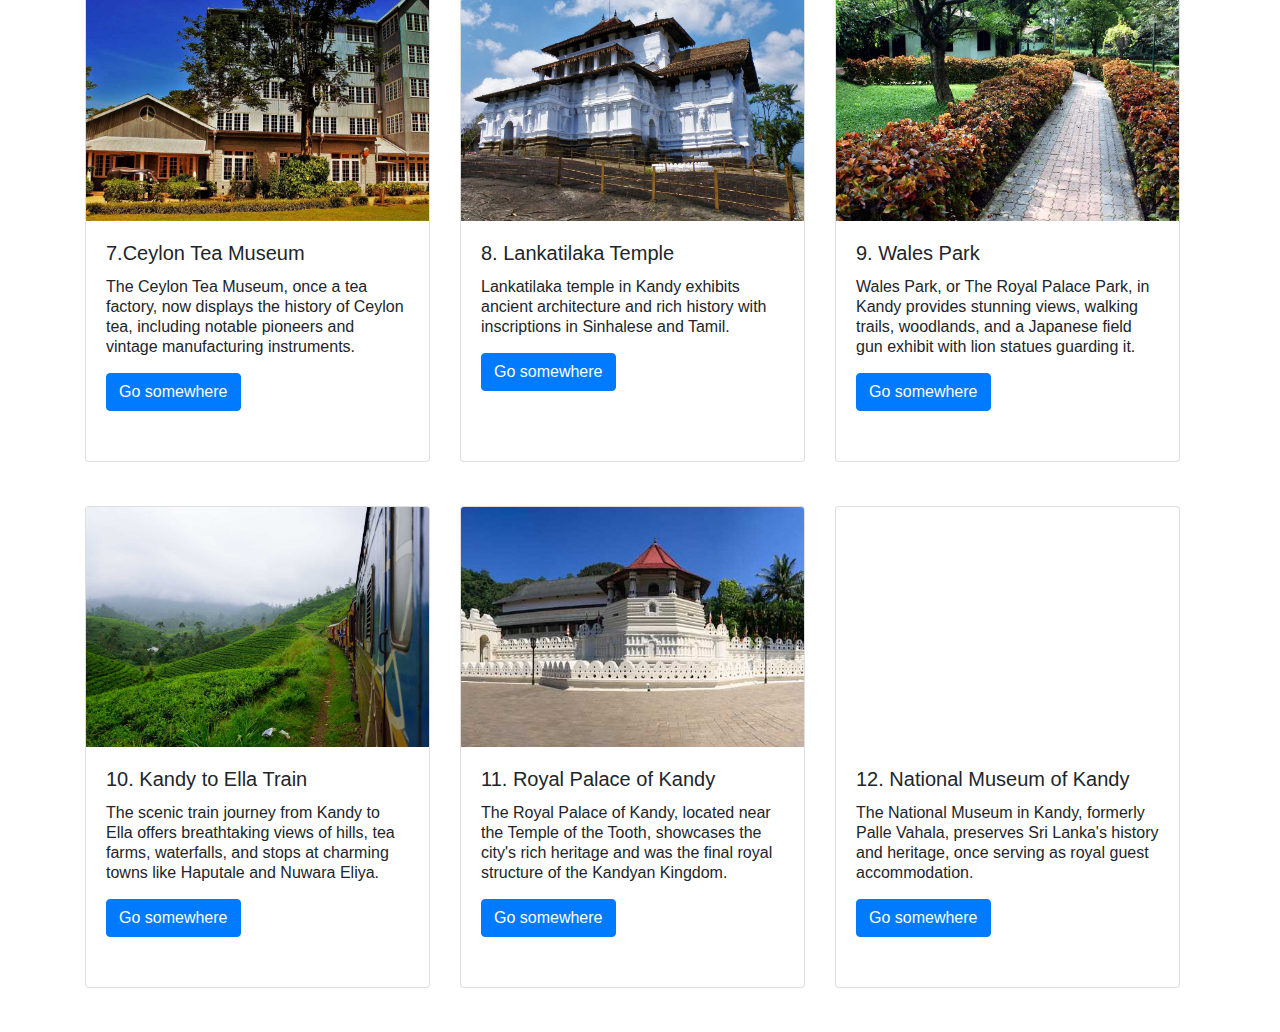
==== commit 48fa99fc: "commit" ====
--- a/index.html
+++ b/index.html
@@ -26,26 +26,13 @@
               <a class="dropdown-item" href="#">4. Kandy View Point</a>
               <a class="dropdown-item" href="#">5. Bahiravokanda Vihara Buddha Statue</a>
               <a class="dropdown-item" href="#">6. Udawattakele Sanctuary</a>
-              <a class="dropdown-item" href="#">7. Sea Turtle Hetchery Centre, Mahamodara</a>
-              <a class="dropdown-item" href="#">8. Dutch Reformed Church</a>
-              <a class="dropdown-item" href="#">9. Lighthouse Beach</a>
-              <a class="dropdown-item" href="#">10. National Museum of Galle</a>
-              <a class="dropdown-item" href="#">11. St. Mary's Cathedral Galle</a>
-              <a class="dropdown-item" href="#">12. Koggala Turtle Hatchery</a>
-              <a class="dropdown-item" href="#">13. Barefoot Store</a>
-              <a class="dropdown-item" href="#">14. National Maritime Museum Galle</a>
-              <a class="dropdown-item" href="#">15. Flag Rock</a>
-              <a class="dropdown-item" href="#">16. Dutch Hospital Shopping Precinct</a>
-              <a class="dropdown-item" href="#">17. Historical Mansion Museum, Galle</a>
-              <a class="dropdown-item" href="#">18. Sinharaja Forest Reserve</a>
-              <a class="dropdown-item" href="#">19. Whale watching in Mirissa</a>
-              <a class="dropdown-item" href="#">20. Meeran Jumma Masjid</a>
-              <a class="dropdown-item" href="#">21. Hikkaduwa Beach</a>
-              <a class="dropdown-item" href="#">22. Dalawella Beach</a>
-              <a class="dropdown-item" href="#">23. Ahungalla Beach</a>
-              <a class="dropdown-item" href="#">24. Induruwa Beach</a>
-              <a class="dropdown-item" href="#">25. Rumansala south Beach</a>
-              <a class="dropdown-item" href="#">26. Sri Sudharmalaya Buddhist Temple</a>
+              <a class="dropdown-item" href="#">7. Ceylon Tea Museum</a>
+              <a class="dropdown-item" href="#">8. Lankatilaka Temple</a>
+              <a class="dropdown-item" href="#">9. Wales Park</a>
+              <a class="dropdown-item" href="#">10. Kandy to Ella Train</a>
+              <a class="dropdown-item" href="#">11. Royal Palace of Kandy</a>
+              <a class="dropdown-item" href="#">12. National Museum of Kandy</a>
+              
               
               
               
@@ -158,24 +145,24 @@
       <div class="col-lg-4">
         <div class="card col-md-4 col-lg-12"> <div class="card-img-top cart-img-7"> </div>
           <div class="card-body">
-            <h5 class="card-title">7. Sea Turtile Hatchery Centre, Mahamodara</h5>
-            <p class="card-text">Family-run conservation center saving turtles from fishing industries. Features tanks, 40 turtles of various species, guided tours.</p>
+            <h5 class="card-title">7.Ceylon Tea Museum</h5>
+            <p class="card-text">The Ceylon Tea Museum, once a tea factory, now displays the history of Ceylon tea, including notable pioneers and vintage manufacturing instruments.</p>
             <a href="#" class="btn btn-primary">Go somewhere</a></div>
           </div>
         &nbsp;</div>
       <div class="col-lg-4">
         <div class="card col-md-4 col-lg-12"> <div class="card-img-top cart-img-8"> </div>
           <div class="card-body">
-            <h5 class="card-title">8. Dutch Reformed Church</h5>
-            <p class="card-text">Some quick example text to build on the card title and make up the bulk of the card's content.</p>
+            <h5 class="card-title">8. Lankatilaka Temple</h5>
+            <p class="card-text">Lankatilaka temple in Kandy exhibits ancient architecture and rich history with inscriptions in Sinhalese and Tamil.</p>
             <a href="#" class="btn btn-primary">Go somewhere</a></div>
           </div>
         &nbsp;</div>
       <div class="col-lg-4">
         <div class="card col-md-4 col-lg-12"> <div class="card-img-top cart-img-9"> </div>
           <div class="card-body">
-            <h5 class="card-title">9. Lighthouse Beach</h5>
-            <p class="card-text">Some quick example text to build on the card title and make up the bulk of the card's content.</p>
+            <h5 class="card-title">9. Wales Park</h5>
+            <p class="card-text">Wales Park, or The Royal Palace Park, in Kandy provides stunning views, walking trails, woodlands, and a Japanese field gun exhibit with lion statues guarding it.</p>
             <a href="#" class="btn btn-primary">Go somewhere</a></div>
           </div>
         &nbsp;</div>
@@ -184,24 +171,24 @@
       <div class="col-lg-4">
         <div class="card col-md-4 col-lg-12"> <div class="card-img-top cart-img-10"> </div>
           <div class="card-body">
-            <h5 class="card-title">10. National Museum of Galle</h5>
-            <p class="card-text">Some quick example text to build on the card title and make up the bulk of the card's content.</p>
+            <h5 class="card-title">10. Kandy to Ella Train</h5>
+            <p class="card-text">The scenic train journey from Kandy to Ella offers breathtaking views of hills, tea farms, waterfalls, and stops at charming towns like Haputale and Nuwara Eliya.</p>
             <a href="#" class="btn btn-primary">Go somewhere</a></div>
           </div>
         &nbsp;</div>
       <div class="col-lg-4">
         <div class="card col-md-4 col-lg-12"> <div class="card-img-top cart-img-11"> </div>
           <div class="card-body">
-            <h5 class="card-title">11. St. Mary's Cathedral Galle</h5>
-            <p class="card-text">Some quick example text to build on the card title and make up the bulk of the card's content.</p>
+            <h5 class="card-title">11. Royal Palace of Kandy</h5>
+            <p class="card-text">The Royal Palace of Kandy, located near the Temple of the Tooth, showcases the city's rich heritage and was the final royal structure of the Kandyan Kingdom.</p>
             <a href="#" class="btn btn-primary">Go somewhere</a></div>
           </div>
         &nbsp;</div>
       <div class="col-lg-4">
         <div class="card col-md-4 col-lg-12"> <div class="card-img-top cart-img-12"> </div>
           <div class="card-body">
-            <h5 class="card-title">12.Koggala Turtle Hatchery</h5>
-            <p class="card-text">Some quick example text to build on the card title and make up the bulk of the card's content.</p>
+            <h5 class="card-title">12. National Museum of Kandy</h5>
+            <p class="card-text">The National Museum in Kandy, formerly Palle Vahala, preserves Sri Lanka's history and heritage, once serving as royal guest accommodation.</p>
             <a href="#" class="btn btn-primary">Go somewhere</a></div>
           </div>
         &nbsp;</div>
--- a/style.css
+++ b/style.css
@@ -73,7 +73,7 @@
 
 
 .navbar > a {
-	width: 165px;
+	width: 140px;
 	background-image: url("images/logo.png");
 	background-size: cover;
 	background-position: center;
@@ -129,7 +129,7 @@
 }
 
 .cart-img-6 {
-	background-image: url("images/Udawattakele-Sanctuary.jpeg");
+	background-image: url("images/Udawattakele-Sanctuary.jpg");
 }
 
 .cart-img-6 {
@@ -138,27 +138,27 @@
 }
 
 .cart-img-7 {
-			background-image: url("images/sea-turtle-hatchery.jpg");
+			background-image: url("images/Ceylon-Tea_museum.jpg");
 }
 
 .cart-img-8 {
-			background-image: url("images/dutch-reformed-church.jpg");
+			background-image: url("images/Lankatilaka-Temple.jpg");
 }
 
 .cart-img-9 {
-			background-image: url("images/lighthouse-beach.jpg");
+			background-image: url("images/Wales-Park.jpg");
 }
 
 .cart-img-10 {
-			background-image: url("images/national-museum.jpg");
+			background-image: url("images/Kandy-to-alla-train.jpg");
 }
 
 .cart-img-11 {
-			background-image: url("images/mary's-cathedral.jpg");
+			background-image: url("images/Royal-Palace-of-Kandy.jpg");
 }
 
 .cart-img-12 {
-	
+	background-image: url("images/National-museum-of-kandy.jpg");
 }
 
 .cart-img-12 {
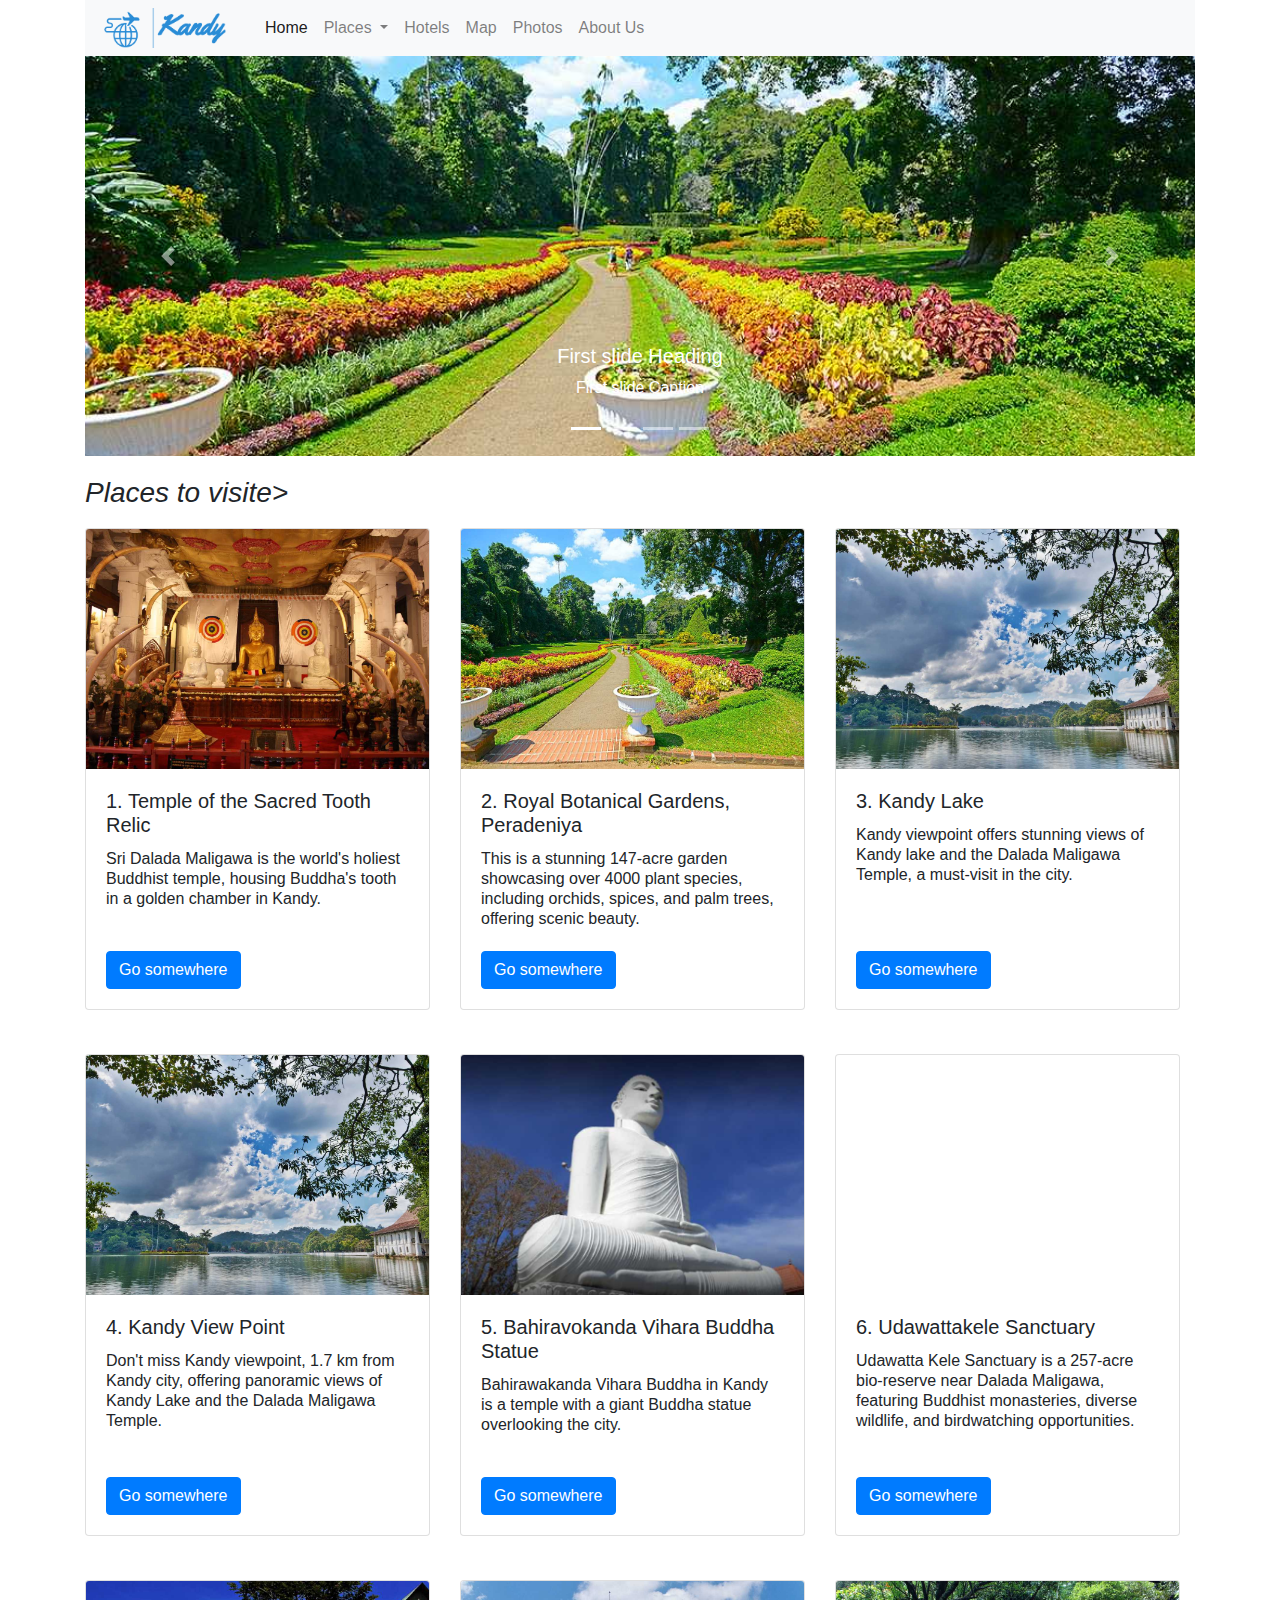
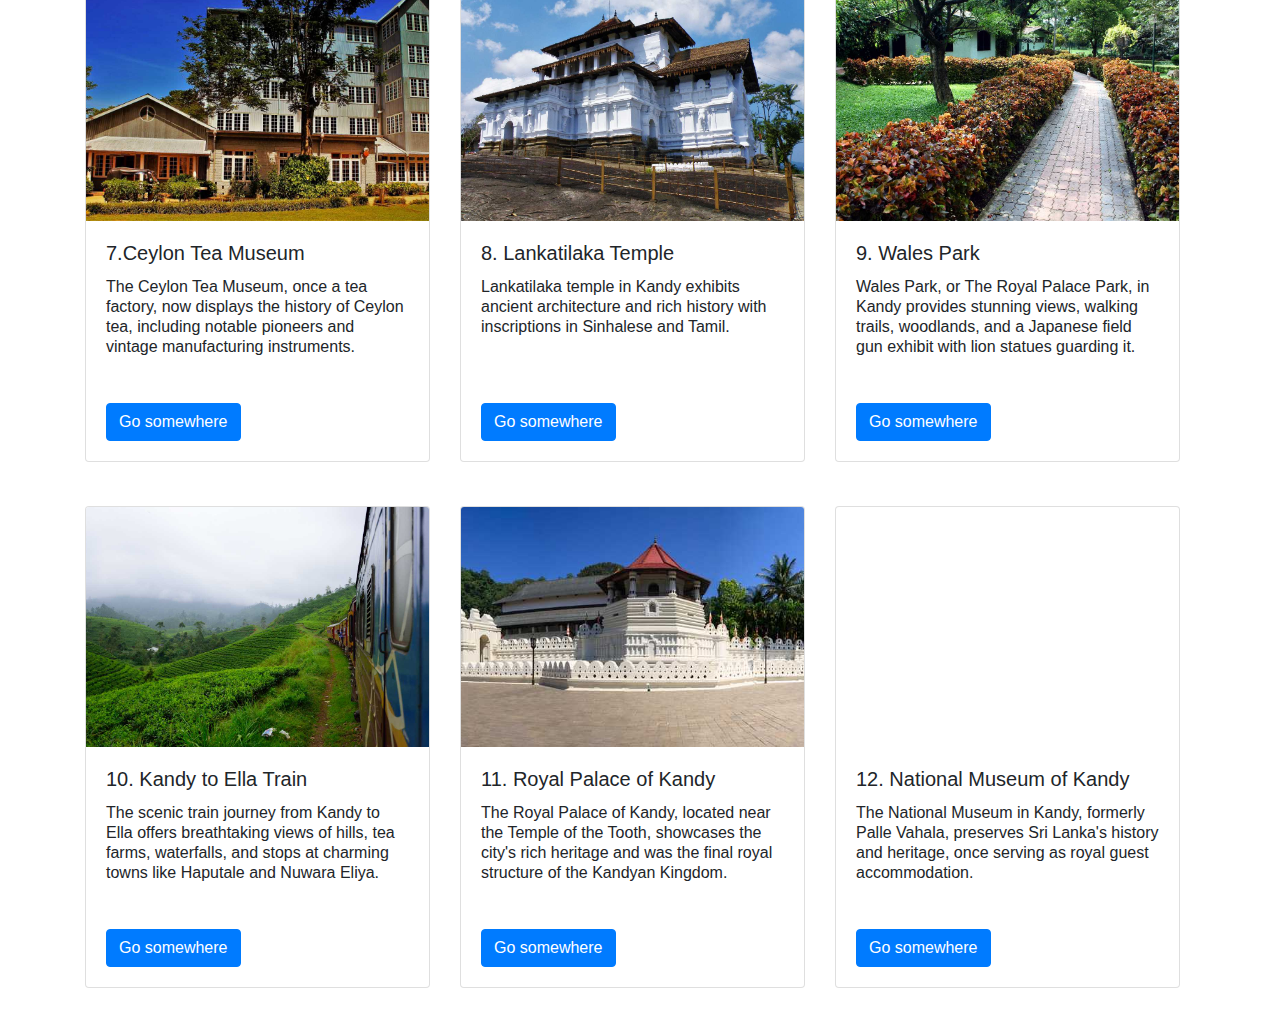
==== commit dc5bede7: "commit" ====
--- a/index.html
+++ b/index.html
@@ -43,7 +43,7 @@
           <li class="nav-item"> <a class="nav-link" href="hotels.html">Hotels</a></li>
           <li class="nav-item"> <a class="nav-link" href="#" >Map</a></li>
           <li class="nav-item"> <a class="nav-link" href="#">Photos</a></li>
-          <li class="nav-item"> <a class="nav-link" href="#">About US</a></li>
+          <li class="nav-item"> <a class="nav-link" href="#">About Us</a></li>
           <li class="nav-item"> </li>
           <li class="nav-item"> </li>
         </ul>
--- a/style.css
+++ b/style.css
@@ -50,6 +50,15 @@
 	
 	}
 }
+
+@media (min-width:575px){
+	.card-body > a{
+	position: absolute;
+	bottom: 20px;
+}
+}
+
+
 h3 {
 	padding-top: 20px;
 	padding-bottom: 10px;
@@ -167,3 +176,5 @@
 }
 
 
+
+
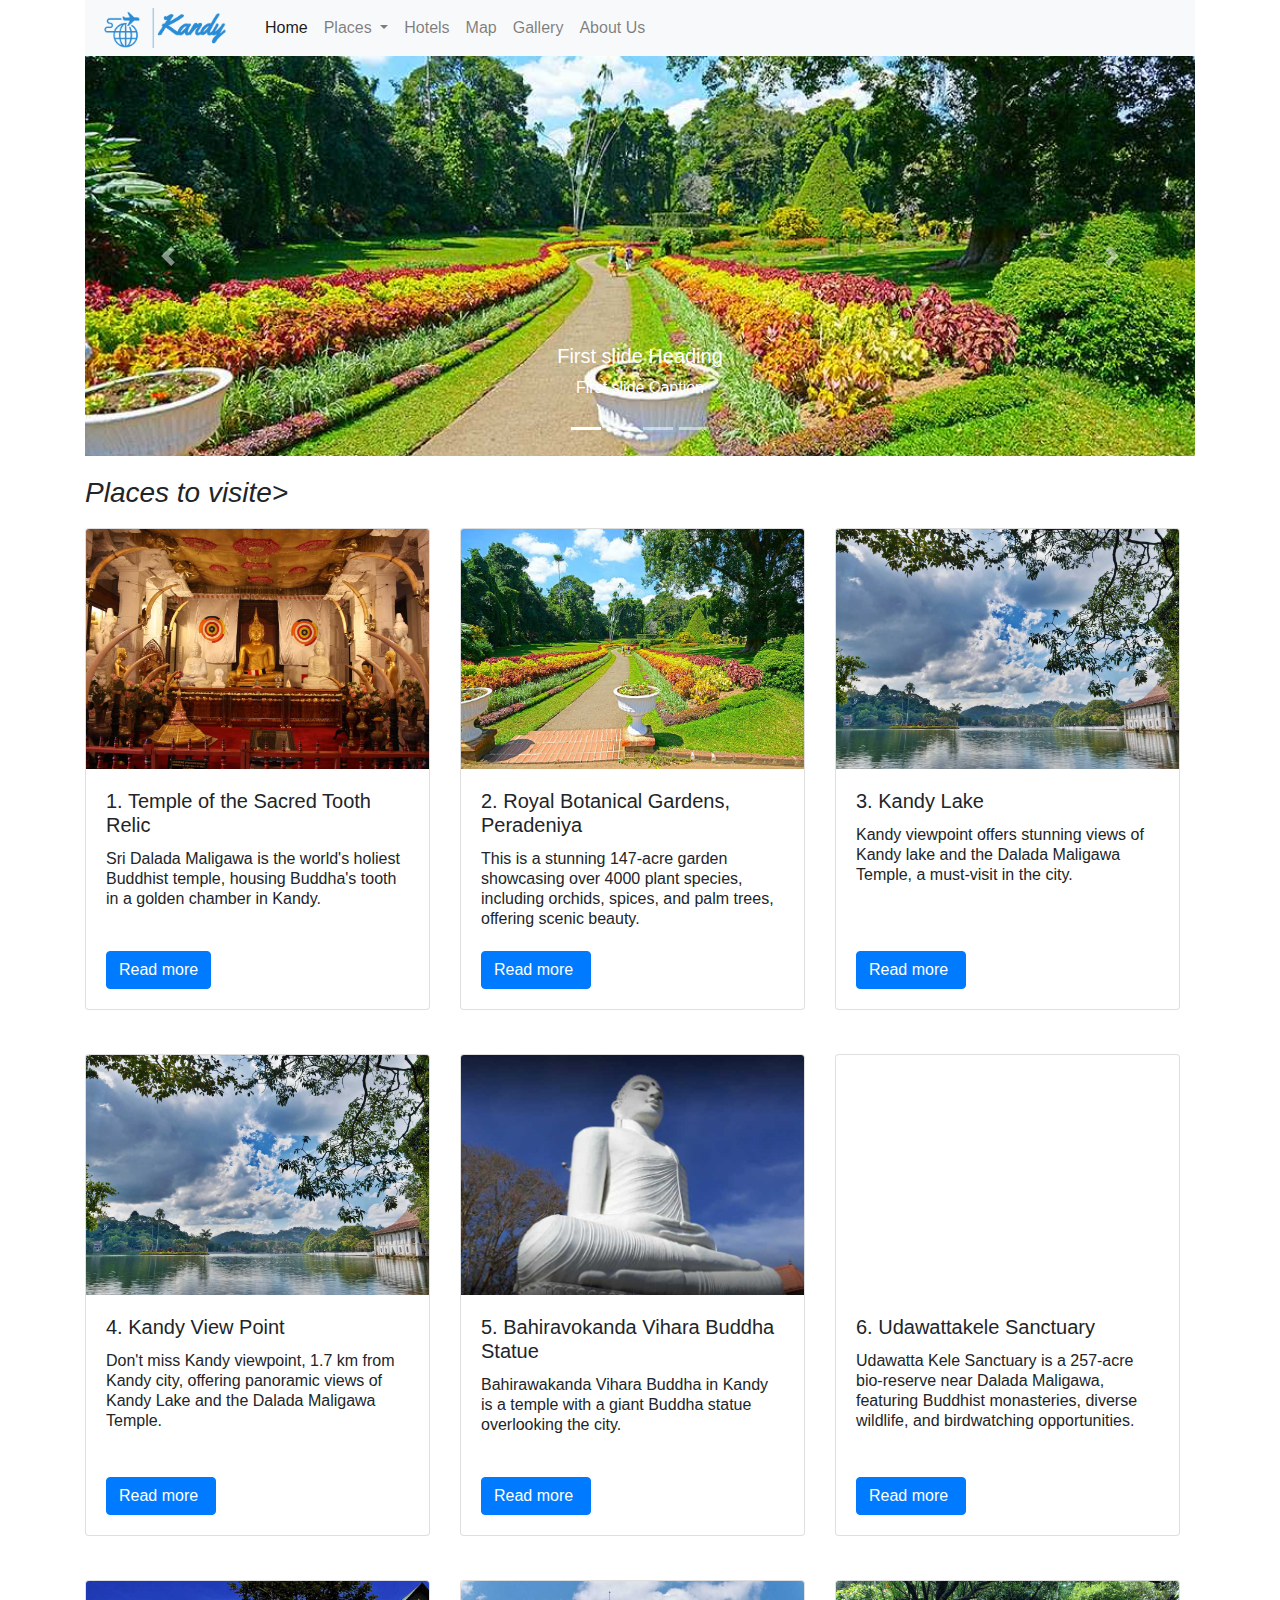
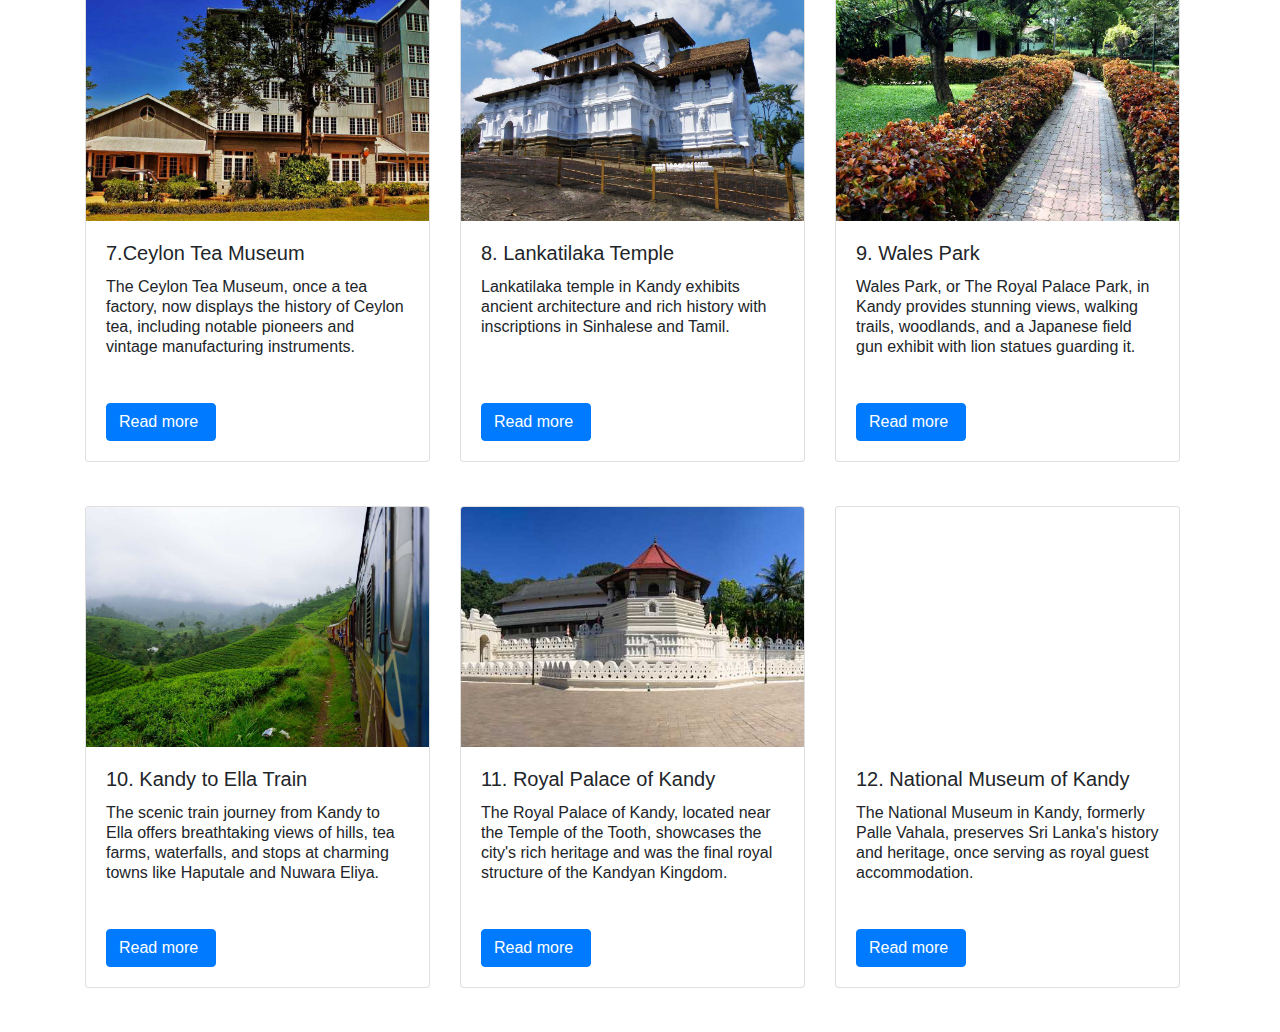
==== commit 3c5fa4bd: "commit" ====
--- a/index.html
+++ b/index.html
@@ -4,7 +4,7 @@
     <meta charset="utf-8">
 	<meta http-equiv="X-UA-Compatible" content="IE=edge">
 	<meta name="viewport" content="width=device-width, initial-scale=1">
-    <title>Untitled Document</title>
+    <title>Let's go Kandy</title>
     <!-- Bootstrap -->
   <link href="css/bootstrap-4.4.1.css" rel="stylesheet">
   <link href="style.css" rel="stylesheet" type="text/css">
@@ -12,7 +12,7 @@
   <body>
 <div class="container-fluid">
   <div class="container">
-    <nav class="navbar navbar-expand-lg navbar-light bg-light"> <a class="navbar-brand" href="#">&nbsp;</a>
+    <nav class="navbar navbar-expand-lg navbar-light bg-light"> <a class="navbar-brand" href="index.html">&nbsp;</a>
       <button class="navbar-toggler" type="button" data-toggle="collapse" data-target="#navbarSupportedContent1" aria-controls="navbarSupportedContent1" aria-expanded="false" aria-label="Toggle navigation"> <span class="navbar-toggler-icon"></span> </button>
       <div class="collapse navbar-collapse" id="navbarSupportedContent1">
         <ul class="navbar-nav mr-auto">
@@ -41,11 +41,10 @@
             </div>
           </li>
           <li class="nav-item"> <a class="nav-link" href="hotels.html">Hotels</a></li>
-          <li class="nav-item"> <a class="nav-link" href="#" >Map</a></li>
-          <li class="nav-item"> <a class="nav-link" href="#">Photos</a></li>
-          <li class="nav-item"> <a class="nav-link" href="#">About Us</a></li>
-          <li class="nav-item"> </li>
-          <li class="nav-item"> </li>
+          <li class="nav-item"> <a class="nav-link" href="map.html" >Map</a></li>
+          <li class="nav-item"> <a class="nav-link" href="gallery.html">Gallery</a></li>
+          <li class="nav-item"> <a class="nav-link" href="about_us.html">About Us</a></li>
+
         </ul>
         <form class="form-inline my-2 my-lg-0">
         </form>
@@ -94,7 +93,7 @@
           <div class="card-body">
             <h5 class="card-title">1. Temple of the Sacred Tooth Relic</h5>
             <p class="card-text text-left">Sri Dalada Maligawa is the world's holiest Buddhist temple, housing Buddha's tooth in a golden chamber in Kandy.</p>
-            <a href="#" class="btn btn-primary">Go somewhere</a> 
+            <a href="#" class="btn btn-primary">Read more</a> 
             </div>
           </div>
         &nbsp;</div>
@@ -103,7 +102,7 @@
           <div class="card-body">
             <h5 class="card-title">2. Royal Botanical Gardens, Peradeniya</h5>
             <p class="card-text">This is a stunning 147-acre garden showcasing over 4000 plant species, including orchids, spices, and palm trees, offering scenic beauty.</p>
-            <a href="#" class="btn btn-primary">Go somewhere</a> </div>
+            <a href="#" class="btn btn-primary">Read more&nbsp;</a> </div>
           </div>
         &nbsp;</div>
       <div class="col-lg-4">
@@ -111,7 +110,7 @@
           <div class="card-body">
             <h5 class="card-title">3. Kandy Lake</h5>
             <p class="card-text">Kandy viewpoint offers stunning views of Kandy lake and the Dalada Maligawa Temple, a must-visit in the city.</p>
-            <a href="#" class="btn btn-primary">Go somewhere</a> </div>
+            <a href="#" class="btn btn-primary">Read more&nbsp;</a> </div>
           </div>
         &nbsp;</div>
       </div>
@@ -121,7 +120,7 @@
           <div class="card-body">
             <h5 class="card-title">4. Kandy View Point</h5>
             <p class="card-text">Don't miss Kandy viewpoint, 1.7 km from Kandy city, offering panoramic views of Kandy Lake and the Dalada Maligawa Temple.</p>
-            <a href="#" class="btn btn-primary">Go somewhere</a></div>
+            <a href="#" class="btn btn-primary">Read more&nbsp;</a></div>
           </div>
         &nbsp;</div>
       <div class="col-lg-4">
@@ -129,7 +128,7 @@
           <div class="card-body">
             <h5 class="card-title">5.   Bahiravokanda Vihara Buddha Statue</h5>
             <p class="card-text">Bahirawakanda Vihara Buddha in Kandy is a temple with a giant Buddha statue overlooking the city.</p>
-            <a href="#" class="btn btn-primary">Go somewhere</a></div>
+            <a href="#" class="btn btn-primary">Read more&nbsp;</a></div>
           </div>
         &nbsp;</div>
       <div class="col-lg-4">
@@ -137,7 +136,7 @@
           <div class="card-body">
             <h5 class="card-title">6.&nbsp;Udawattakele Sanctuary</h5>
             <p class="card-text">Udawatta Kele Sanctuary is a 257-acre bio-reserve near Dalada Maligawa, featuring Buddhist monasteries, diverse wildlife, and birdwatching opportunities.</p>
-            <a href="#" class="btn btn-primary">Go somewhere</a></div>
+            <a href="#" class="btn btn-primary">Read more&nbsp;</a></div>
           </div>
         &nbsp;</div>
       </div>
@@ -147,7 +146,7 @@
           <div class="card-body">
             <h5 class="card-title">7.Ceylon Tea Museum</h5>
             <p class="card-text">The Ceylon Tea Museum, once a tea factory, now displays the history of Ceylon tea, including notable pioneers and vintage manufacturing instruments.</p>
-            <a href="#" class="btn btn-primary">Go somewhere</a></div>
+            <a href="#" class="btn btn-primary">Read more&nbsp;</a></div>
           </div>
         &nbsp;</div>
       <div class="col-lg-4">
@@ -155,7 +154,7 @@
           <div class="card-body">
             <h5 class="card-title">8. Lankatilaka Temple</h5>
             <p class="card-text">Lankatilaka temple in Kandy exhibits ancient architecture and rich history with inscriptions in Sinhalese and Tamil.</p>
-            <a href="#" class="btn btn-primary">Go somewhere</a></div>
+            <a href="#" class="btn btn-primary">Read more&nbsp;</a></div>
           </div>
         &nbsp;</div>
       <div class="col-lg-4">
@@ -163,7 +162,7 @@
           <div class="card-body">
             <h5 class="card-title">9. Wales Park</h5>
             <p class="card-text">Wales Park, or The Royal Palace Park, in Kandy provides stunning views, walking trails, woodlands, and a Japanese field gun exhibit with lion statues guarding it.</p>
-            <a href="#" class="btn btn-primary">Go somewhere</a></div>
+            <a href="#" class="btn btn-primary">Read more&nbsp;</a></div>
           </div>
         &nbsp;</div>
       </div>
@@ -173,7 +172,7 @@
           <div class="card-body">
             <h5 class="card-title">10. Kandy to Ella Train</h5>
             <p class="card-text">The scenic train journey from Kandy to Ella offers breathtaking views of hills, tea farms, waterfalls, and stops at charming towns like Haputale and Nuwara Eliya.</p>
-            <a href="#" class="btn btn-primary">Go somewhere</a></div>
+            <a href="#" class="btn btn-primary">Read more&nbsp;</a></div>
           </div>
         &nbsp;</div>
       <div class="col-lg-4">
@@ -181,7 +180,7 @@
           <div class="card-body">
             <h5 class="card-title">11. Royal Palace of Kandy</h5>
             <p class="card-text">The Royal Palace of Kandy, located near the Temple of the Tooth, showcases the city's rich heritage and was the final royal structure of the Kandyan Kingdom.</p>
-            <a href="#" class="btn btn-primary">Go somewhere</a></div>
+            <a href="#" class="btn btn-primary">Read more&nbsp;</a></div>
           </div>
         &nbsp;</div>
       <div class="col-lg-4">
@@ -189,7 +188,7 @@
           <div class="card-body">
             <h5 class="card-title">12. National Museum of Kandy</h5>
             <p class="card-text">The National Museum in Kandy, formerly Palle Vahala, preserves Sri Lanka's history and heritage, once serving as royal guest accommodation.</p>
-            <a href="#" class="btn btn-primary">Go somewhere</a></div>
+            <a href="#" class="btn btn-primary">Read more&nbsp;</a></div>
           </div>
         &nbsp;</div>
       </div>
--- a/style.css
+++ b/style.css
@@ -178,3 +178,13 @@
 
 
 
+
+.hottel-button-wrapper {
+	width: 100%;
+	font-size: 20px;
+	padding-top: 10px;
+	padding-bottom: 10px;
+	
+}
+
+
